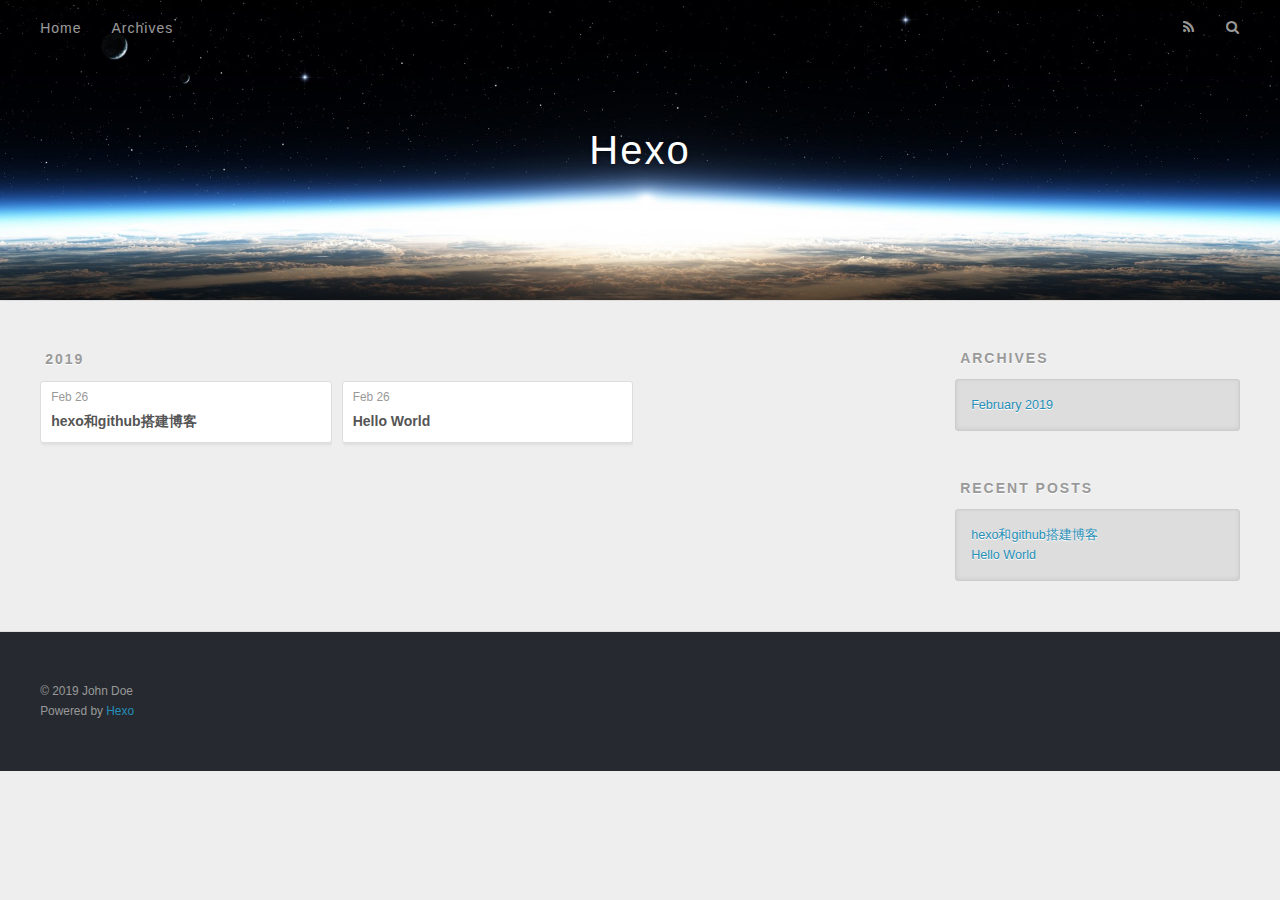
==== archives/index.html @ 8739fb34 "Site updated: 2019-02-26 09:10:07" ====
<!DOCTYPE html>
<html>
<head><meta name="generator" content="Hexo 3.8.0">
  <meta charset="utf-8">
  

  
  <title>Archives | Hexo</title>
  <meta name="viewport" content="width=device-width, initial-scale=1, maximum-scale=1">
  <meta property="og:type" content="website">
<meta property="og:title" content="Hexo">
<meta property="og:url" content="http://yoursite.com/archives/index.html">
<meta property="og:site_name" content="Hexo">
<meta property="og:locale" content="default">
<meta name="twitter:card" content="summary">
<meta name="twitter:title" content="Hexo">
  
    <link rel="alternate" href="/atom.xml" title="Hexo" type="application/atom+xml">
  
  
    <link rel="icon" href="/favicon.png">
  
  
    <link href="//fonts.googleapis.com/css?family=Source+Code+Pro" rel="stylesheet" type="text/css">
  
  <link rel="stylesheet" href="/css/style.css">
</head>
</html>
<body>
  <div id="container">
    <div id="wrap">
      <header id="header">
  <div id="banner"></div>
  <div id="header-outer" class="outer">
    <div id="header-title" class="inner">
      <h1 id="logo-wrap">
        <a href="/" id="logo">Hexo</a>
      </h1>
      
    </div>
    <div id="header-inner" class="inner">
      <nav id="main-nav">
        <a id="main-nav-toggle" class="nav-icon"></a>
        
          <a class="main-nav-link" href="/">Home</a>
        
          <a class="main-nav-link" href="/archives">Archives</a>
        
      </nav>
      <nav id="sub-nav">
        
          <a id="nav-rss-link" class="nav-icon" href="/atom.xml" title="RSS Feed"></a>
        
        <a id="nav-search-btn" class="nav-icon" title="Search"></a>
      </nav>
      <div id="search-form-wrap">
        <form action="//google.com/search" method="get" accept-charset="UTF-8" class="search-form"><input type="search" name="q" class="search-form-input" placeholder="Search"><button type="submit" class="search-form-submit">&#xF002;</button><input type="hidden" name="sitesearch" value="http://yoursite.com"></form>
      </div>
    </div>
  </div>
</header>
      <div class="outer">
        <section id="main">
  
  
    
    
      
      
      <section class="archives-wrap">
        <div class="archive-year-wrap">
          <a href="/archives/2019" class="archive-year">2019</a>
        </div>
        <div class="archives">
    
    <article class="archive-article archive-type-post">
  <div class="archive-article-inner">
    <header class="archive-article-header">
      <a href="/2019/02/26/hexo和github搭建博客/" class="archive-article-date">
  <time datetime="2019-02-26T00:33:11.000Z" itemprop="datePublished">Feb 26</time>
</a>
      
  
    <h1 itemprop="name">
      <a class="archive-article-title" href="/2019/02/26/hexo和github搭建博客/">hexo和github搭建博客</a>
    </h1>
  

    </header>
  </div>
</article>
  
    
    
    <article class="archive-article archive-type-post">
  <div class="archive-article-inner">
    <header class="archive-article-header">
      <a href="/2019/02/26/hello-world/" class="archive-article-date">
  <time datetime="2019-02-25T23:32:32.144Z" itemprop="datePublished">Feb 26</time>
</a>
      
  
    <h1 itemprop="name">
      <a class="archive-article-title" href="/2019/02/26/hello-world/">Hello World</a>
    </h1>
  

    </header>
  </div>
</article>
  
  
    </div></section>
  


</section>
        
          <aside id="sidebar">
  
    

  
    

  
    
  
    
  <div class="widget-wrap">
    <h3 class="widget-title">Archives</h3>
    <div class="widget">
      <ul class="archive-list"><li class="archive-list-item"><a class="archive-list-link" href="/archives/2019/02/">February 2019</a></li></ul>
    </div>
  </div>


  
    
  <div class="widget-wrap">
    <h3 class="widget-title">Recent Posts</h3>
    <div class="widget">
      <ul>
        
          <li>
            <a href="/2019/02/26/hexo和github搭建博客/">hexo和github搭建博客</a>
          </li>
        
          <li>
            <a href="/2019/02/26/hello-world/">Hello World</a>
          </li>
        
      </ul>
    </div>
  </div>

  
</aside>
        
      </div>
      <footer id="footer">
  
  <div class="outer">
    <div id="footer-info" class="inner">
      &copy; 2019 John Doe<br>
      Powered by <a href="http://hexo.io/" target="_blank">Hexo</a>
    </div>
  </div>
</footer>
    </div>
    <nav id="mobile-nav">
  
    <a href="/" class="mobile-nav-link">Home</a>
  
    <a href="/archives" class="mobile-nav-link">Archives</a>
  
</nav>
    

<script src="//ajax.googleapis.com/ajax/libs/jquery/2.0.3/jquery.min.js"></script>


  <link rel="stylesheet" href="/fancybox/jquery.fancybox.css">
  <script src="/fancybox/jquery.fancybox.pack.js"></script>


<script src="/js/script.js"></script>



  </div>
</body>
</html>
---- css/style.css ----
body {
  width: 100%;
}
body:before,
body:after {
  content: "";
  display: table;
}
body:after {
  clear: both;
}
html,
body,
div,
span,
applet,
object,
iframe,
h1,
h2,
h3,
h4,
h5,
h6,
p,
blockquote,
pre,
a,
abbr,
acronym,
address,
big,
cite,
code,
del,
dfn,
em,
img,
ins,
kbd,
q,
s,
samp,
small,
strike,
strong,
sub,
sup,
tt,
var,
dl,
dt,
dd,
ol,
ul,
li,
fieldset,
form,
label,
legend,
table,
caption,
tbody,
tfoot,
thead,
tr,
th,
td {
  margin: 0;
  padding: 0;
  border: 0;
  outline: 0;
  font-weight: inherit;
  font-style: inherit;
  font-family: inherit;
  font-size: 100%;
  vertical-align: baseline;
}
body {
  line-height: 1;
  color: #000;
  background: #fff;
}
ol,
ul {
  list-style: none;
}
table {
  border-collapse: separate;
  border-spacing: 0;
  vertical-align: middle;
}
caption,
th,
td {
  text-align: left;
  font-weight: normal;
  vertical-align: middle;
}
a img {
  border: none;
}
input,
button {
  margin: 0;
  padding: 0;
}
input::-moz-focus-inner,
button::-moz-focus-inner {
  border: 0;
  padding: 0;
}
@font-face {
  font-family: FontAwesome;
  font-style: normal;
  font-weight: normal;
  src: url("fonts/fontawesome-webfont.eot?v=#4.0.3");
  src: url("fonts/fontawesome-webfont.eot?#iefix&v=#4.0.3") format("embedded-opentype"), url("fonts/fontawesome-webfont.woff?v=#4.0.3") format("woff"), url("fonts/fontawesome-webfont.ttf?v=#4.0.3") format("truetype"), url("fonts/fontawesome-webfont.svg#fontawesomeregular?v=#4.0.3") format("svg");
}
html,
body,
#container {
  height: 100%;
}
body {
  background: #eee;
  font: 14px -apple-system, BlinkMacSystemFont, "Segoe UI", "Roboto", "Oxygen", "Ubuntu", "Cantarell", "Fira Sans", "Droid Sans", "Helvetica Neue", sans-serif;
  -webkit-text-size-adjust: 100%;
}
.outer {
  max-width: 1220px;
  margin: 0 auto;
  padding: 0 20px;
}
.outer:before,
.outer:after {
  content: "";
  display: table;
}
.outer:after {
  clear: both;
}
.inner {
  display: inline;
  float: left;
  width: 98.33333333333333%;
  margin: 0 0.833333333333333%;
}
.left,
.alignleft {
  float: left;
}
.right,
.alignright {
  float: right;
}
.clear {
  clear: both;
}
#container {
  position: relative;
}
.mobile-nav-on {
  overflow: hidden;
}
#wrap {
  height: 100%;
  width: 100%;
  position: absolute;
  top: 0;
  left: 0;
  -webkit-transition: 0.2s ease-out;
  -moz-transition: 0.2s ease-out;
  -ms-transition: 0.2s ease-out;
  transition: 0.2s ease-out;
  z-index: 1;
  background: #eee;
}
.mobile-nav-on #wrap {
  left: 280px;
}
@media screen and (min-width: 768px) {
  #main {
    display: inline;
    float: left;
    width: 73.33333333333333%;
    margin: 0 0.833333333333333%;
  }
}
.article-date,
.article-category-link,
.archive-year,
.widget-title {
  text-decoration: none;
  text-transform: uppercase;
  letter-spacing: 2px;
  color: #999;
  margin-bottom: 1em;
  margin-left: 5px;
  line-height: 1em;
  text-shadow: 0 1px #fff;
  font-weight: bold;
}
.article-inner,
.archive-article-inner {
  background: #fff;
  -webkit-box-shadow: 1px 2px 3px #ddd;
  box-shadow: 1px 2px 3px #ddd;
  border: 1px solid #ddd;
  border-radius: 3px;
}
.article-entry h1,
.widget h1 {
  font-size: 2em;
}
.article-entry h2,
.widget h2 {
  font-size: 1.5em;
}
.article-entry h3,
.widget h3 {
  font-size: 1.3em;
}
.article-entry h4,
.widget h4 {
  font-size: 1.2em;
}
.article-entry h5,
.widget h5 {
  font-size: 1em;
}
.article-entry h6,
.widget h6 {
  font-size: 1em;
  color: #999;
}
.article-entry hr,
.widget hr {
  border: 1px dashed #ddd;
}
.article-entry strong,
.widget strong {
  font-weight: bold;
}
.article-entry em,
.widget em,
.article-entry cite,
.widget cite {
  font-style: italic;
}
.article-entry sup,
.widget sup,
.article-entry sub,
.widget sub {
  font-size: 0.75em;
  line-height: 0;
  position: relative;
  vertical-align: baseline;
}
.article-entry sup,
.widget sup {
  top: -0.5em;
}
.article-entry sub,
.widget sub {
  bottom: -0.2em;
}
.article-entry small,
.widget small {
  font-size: 0.85em;
}
.article-entry acronym,
.widget acronym,
.article-entry abbr,
.widget abbr {
  border-bottom: 1px dotted;
}
.article-entry ul,
.widget ul,
.article-entry ol,
.widget ol,
.article-entry dl,
.widget dl {
  margin: 0 20px;
  line-height: 1.6em;
}
.article-entry ul ul,
.widget ul ul,
.article-entry ol ul,
.widget ol ul,
.article-entry ul ol,
.widget ul ol,
.article-entry ol ol,
.widget ol ol {
  margin-top: 0;
  margin-bottom: 0;
}
.article-entry ul,
.widget ul {
  list-style: disc;
}
.article-entry ol,
.widget ol {
  list-style: decimal;
}
.article-entry dt,
.widget dt {
  font-weight: bold;
}
#header {
  height: 300px;
  position: relative;
  border-bottom: 1px solid #ddd;
}
#header:before,
#header:after {
  content: "";
  position: absolute;
  left: 0;
  right: 0;
  height: 40px;
}
#header:before {
  top: 0;
  background: -webkit-linear-gradient(rgba(0,0,0,0.2), transparent);
  background: -moz-linear-gradient(rgba(0,0,0,0.2), transparent);
  background: -ms-linear-gradient(rgba(0,0,0,0.2), transparent);
  background: linear-gradient(rgba(0,0,0,0.2), transparent);
}
#header:after {
  bottom: 0;
  background: -webkit-linear-gradient(transparent, rgba(0,0,0,0.2));
  background: -moz-linear-gradient(transparent, rgba(0,0,0,0.2));
  background: -ms-linear-gradient(transparent, rgba(0,0,0,0.2));
  background: linear-gradient(transparent, rgba(0,0,0,0.2));
}
#header-outer {
  height: 100%;
  position: relative;
}
#header-inner {
  position: relative;
  overflow: hidden;
}
#banner {
  position: absolute;
  top: 0;
  left: 0;
  width: 100%;
  height: 100%;
  background: url("images/banner.jpg") center #000;
  -webkit-background-size: cover;
  -moz-background-size: cover;
  background-size: cover;
  z-index: -1;
}
#header-title {
  text-align: center;
  height: 40px;
  position: absolute;
  top: 50%;
  left: 0;
  margin-top: -20px;
}
#logo,
#subtitle {
  text-decoration: none;
  color: #fff;
  font-weight: 300;
  text-shadow: 0 1px 4px rgba(0,0,0,0.3);
}
#logo {
  font-size: 40px;
  line-height: 40px;
  letter-spacing: 2px;
}
#subtitle {
  font-size: 16px;
  line-height: 16px;
  letter-spacing: 1px;
}
#subtitle-wrap {
  margin-top: 16px;
}
#main-nav {
  float: left;
  margin-left: -15px;
}
.nav-icon,
.main-nav-link {
  float: left;
  color: #fff;
  opacity: 0.6;
  text-decoration: none;
  text-shadow: 0 1px rgba(0,0,0,0.2);
  -webkit-transition: opacity 0.2s;
  -moz-transition: opacity 0.2s;
  -ms-transition: opacity 0.2s;
  transition: opacity 0.2s;
  display: block;
  padding: 20px 15px;
}
.nav-icon:hover,
.main-nav-link:hover {
  opacity: 1;
}
.nav-icon {
  font-family: FontAwesome;
  text-align: center;
  font-size: 14px;
  width: 14px;
  height: 14px;
  padding: 20px 15px;
  position: relative;
  cursor: pointer;
}
.main-nav-link {
  font-weight: 300;
  letter-spacing: 1px;
}
@media screen and (max-width: 479px) {
  .main-nav-link {
    display: none;
  }
}
#main-nav-toggle {
  display: none;
}
#main-nav-toggle:before {
  content: "\f0c9";
}
@media screen and (max-width: 479px) {
  #main-nav-toggle {
    display: block;
  }
}
#sub-nav {
  float: right;
  margin-right: -15px;
}
#nav-rss-link:before {
  content: "\f09e";
}
#nav-search-btn:before {
  content: "\f002";
}
#search-form-wrap {
  position: absolute;
  top: 15px;
  width: 150px;
  height: 30px;
  right: -150px;
  opacity: 0;
  -webkit-transition: 0.2s ease-out;
  -moz-transition: 0.2s ease-out;
  -ms-transition: 0.2s ease-out;
  transition: 0.2s ease-out;
}
#search-form-wrap.on {
  opacity: 1;
  right: 0;
}
@media screen and (max-width: 479px) {
  #search-form-wrap {
    width: 100%;
    right: -100%;
  }
}
.search-form {
  position: absolute;
  top: 0;
  left: 0;
  right: 0;
  background: #fff;
  padding: 5px 15px;
  border-radius: 15px;
  -webkit-box-shadow: 0 0 10px rgba(0,0,0,0.3);
  box-shadow: 0 0 10px rgba(0,0,0,0.3);
}
.search-form-input {
  border: none;
  background: none;
  color: #555;
  width: 100%;
  font: 13px -apple-system, BlinkMacSystemFont, "Segoe UI", "Roboto", "Oxygen", "Ubuntu", "Cantarell", "Fira Sans", "Droid Sans", "Helvetica Neue", sans-serif;
  outline: none;
}
.search-form-input::-webkit-search-results-decoration,
.search-form-input::-webkit-search-cancel-button {
  -webkit-appearance: none;
}
.search-form-submit {
  position: absolute;
  top: 50%;
  right: 10px;
  margin-top: -7px;
  font: 13px FontAwesome;
  border: none;
  background: none;
  color: #bbb;
  cursor: pointer;
}
.search-form-submit:hover,
.search-form-submit:focus {
  color: #777;
}
.article {
  margin: 50px 0;
}
.article-inner {
  overflow: hidden;
}
.article-meta:before,
.article-meta:after {
  content: "";
  display: table;
}
.article-meta:after {
  clear: both;
}
.article-date {
  float: left;
}
.article-category {
  float: left;
  line-height: 1em;
  color: #ccc;
  text-shadow: 0 1px #fff;
  margin-left: 8px;
}
.article-category:before {
  content: "\2022";
}
.article-category-link {
  margin: 0 12px 1em;
}
.article-header {
  padding: 20px 20px 0;
}
.article-title {
  text-decoration: none;
  font-size: 2em;
  font-weight: bold;
  color: #555;
  line-height: 1.1em;
  -webkit-transition: color 0.2s;
  -moz-transition: color 0.2s;
  -ms-transition: color 0.2s;
  transition: color 0.2s;
}
a.article-title:hover {
  color: #258fb8;
}
.article-entry {
  color: #555;
  padding: 0 20px;
}
.article-entry:before,
.article-entry:after {
  content: "";
  display: table;
}
.article-entry:after {
  clear: both;
}
.article-entry p,
.article-entry table {
  line-height: 1.6em;
  margin: 1.6em 0;
}
.article-entry h1,
.article-entry h2,
.article-entry h3,
.article-entry h4,
.article-entry h5,
.article-entry h6 {
  font-weight: bold;
}
.article-entry h1,
.article-entry h2,
.article-entry h3,
.article-entry h4,
.article-entry h5,
.article-entry h6 {
  line-height: 1.1em;
  margin: 1.1em 0;
}
.article-entry a {
  color: #258fb8;
  text-decoration: none;
}
.article-entry a:hover {
  text-decoration: underline;
}
.article-entry ul,
.article-entry ol,
.article-entry dl {
  margin-top: 1.6em;
  margin-bottom: 1.6em;
}
.article-entry img,
.article-entry video {
  max-width: 100%;
  height: auto;
  display: block;
  margin: auto;
}
.article-entry iframe {
  border: none;
}
.article-entry table {
  width: 100%;
  border-collapse: collapse;
  border-spacing: 0;
}
.article-entry th {
  font-weight: bold;
  border-bottom: 3px solid #ddd;
  padding-bottom: 0.5em;
}
.article-entry td {
  border-bottom: 1px solid #ddd;
  padding: 10px 0;
}
.article-entry blockquote {
  font-family: Georgia, "Times New Roman", serif;
  font-size: 1.4em;
  margin: 1.6em 20px;
  text-align: center;
}
.article-entry blockquote footer {
  font-size: 14px;
  margin: 1.6em 0;
  font-family: -apple-system, BlinkMacSystemFont, "Segoe UI", "Roboto", "Oxygen", "Ubuntu", "Cantarell", "Fira Sans", "Droid Sans", "Helvetica Neue", sans-serif;
}
.article-entry blockquote footer cite:before {
  content: "—";
  padding: 0 0.5em;
}
.article-entry .pullquote {
  text-align: left;
  width: 45%;
  margin: 0;
}
.article-entry .pullquote.left {
  margin-left: 0.5em;
  margin-right: 1em;
}
.article-entry .pullquote.right {
  margin-right: 0.5em;
  margin-left: 1em;
}
.article-entry .caption {
  color: #999;
  display: block;
  font-size: 0.9em;
  margin-top: 0.5em;
  position: relative;
  text-align: center;
}
.article-entry .video-container {
  position: relative;
  padding-top: 56.25%;
  height: 0;
  overflow: hidden;
}
.article-entry .video-container iframe,
.article-entry .video-container object,
.article-entry .video-container embed {
  position: absolute;
  top: 0;
  left: 0;
  width: 100%;
  height: 100%;
  margin-top: 0;
}
.article-more-link a {
  display: inline-block;
  line-height: 1em;
  padding: 6px 15px;
  border-radius: 15px;
  background: #eee;
  color: #999;
  text-shadow: 0 1px #fff;
  text-decoration: none;
}
.article-more-link a:hover {
  background: #258fb8;
  color: #fff;
  text-decoration: none;
  text-shadow: 0 1px #1e7293;
}
.article-footer {
  font-size: 0.85em;
  line-height: 1.6em;
  border-top: 1px solid #ddd;
  padding-top: 1.6em;
  margin: 0 20px 20px;
}
.article-footer:before,
.article-footer:after {
  content: "";
  display: table;
}
.article-footer:after {
  clear: both;
}
.article-footer a {
  color: #999;
  text-decoration: none;
}
.article-footer a:hover {
  color: #555;
}
.article-tag-list-item {
  float: left;
  margin-right: 10px;
}
.article-tag-list-link:before {
  content: "#";
}
.article-comment-link {
  float: right;
}
.article-comment-link:before {
  content: "\f075";
  font-family: FontAwesome;
  padding-right: 8px;
}
.article-share-link {
  cursor: pointer;
  float: right;
  margin-left: 20px;
}
.article-share-link:before {
  content: "\f064";
  font-family: FontAwesome;
  padding-right: 6px;
}
#article-nav {
  position: relative;
}
#article-nav:before,
#article-nav:after {
  content: "";
  display: table;
}
#article-nav:after {
  clear: both;
}
@media screen and (min-width: 768px) {
  #article-nav {
    margin: 50px 0;
  }
  #article-nav:before {
    width: 8px;
    height: 8px;
    position: absolute;
    top: 50%;
    left: 50%;
    margin-top: -4px;
    margin-left: -4px;
    content: "";
    border-radius: 50%;
    background: #ddd;
    -webkit-box-shadow: 0 1px 2px #fff;
    box-shadow: 0 1px 2px #fff;
  }
}
.article-nav-link-wrap {
  text-decoration: none;
  text-shadow: 0 1px #fff;
  color: #999;
  -webkit-box-sizing: border-box;
  -moz-box-sizing: border-box;
  box-sizing: border-box;
  margin-top: 50px;
  text-align: center;
  display: block;
}
.article-nav-link-wrap:hover {
  color: #555;
}
@media screen and (min-width: 768px) {
  .article-nav-link-wrap {
    width: 50%;
    margin-top: 0;
  }
}
@media screen and (min-width: 768px) {
  #article-nav-newer {
    float: left;
    text-align: right;
    padding-right: 20px;
  }
}
@media screen and (min-width: 768px) {
  #article-nav-older {
    float: right;
    text-align: left;
    padding-left: 20px;
  }
}
.article-nav-caption {
  text-transform: uppercase;
  letter-spacing: 2px;
  color: #ddd;
  line-height: 1em;
  font-weight: bold;
}
#article-nav-newer .article-nav-caption {
  margin-right: -2px;
}
.article-nav-title {
  font-size: 0.85em;
  line-height: 1.6em;
  margin-top: 0.5em;
}
.article-share-box {
  position: absolute;
  display: none;
  background: #fff;
  -webkit-box-shadow: 1px 2px 10px rgba(0,0,0,0.2);
  box-shadow: 1px 2px 10px rgba(0,0,0,0.2);
  border-radius: 3px;
  margin-left: -145px;
  overflow: hidden;
  z-index: 1;
}
.article-share-box.on {
  display: block;
}
.article-share-input {
  width: 100%;
  background: none;
  -webkit-box-sizing: border-box;
  -moz-box-sizing: border-box;
  box-sizing: border-box;
  font: 14px -apple-system, BlinkMacSystemFont, "Segoe UI", "Roboto", "Oxygen", "Ubuntu", "Cantarell", "Fira Sans", "Droid Sans", "Helvetica Neue", sans-serif;
  padding: 0 15px;
  color: #555;
  outline: none;
  border: 1px solid #ddd;
  border-radius: 3px 3px 0 0;
  height: 36px;
  line-height: 36px;
}
.article-share-links {
  background: #eee;
}
.article-share-links:before,
.article-share-links:after {
  content: "";
  display: table;
}
.article-share-links:after {
  clear: both;
}
.article-share-twitter,
.article-share-facebook,
.article-share-pinterest,
.article-share-google {
  width: 50px;
  height: 36px;
  display: block;
  float: left;
  position: relative;
  color: #999;
  text-shadow: 0 1px #fff;
}
.article-share-twitter:before,
.article-share-facebook:before,
.article-share-pinterest:before,
.article-share-google:before {
  font-size: 20px;
  font-family: FontAwesome;
  width: 20px;
  height: 20px;
  position: absolute;
  top: 50%;
  left: 50%;
  margin-top: -10px;
  margin-left: -10px;
  text-align: center;
}
.article-share-twitter:hover,
.article-share-facebook:hover,
.article-share-pinterest:hover,
.article-share-google:hover {
  color: #fff;
}
.article-share-twitter:before {
  content: "\f099";
}
.article-share-twitter:hover {
  background: #00aced;
  text-shadow: 0 1px #008abe;
}
.article-share-facebook:before {
  content: "\f09a";
}
.article-share-facebook:hover {
  background: #3b5998;
  text-shadow: 0 1px #2f477a;
}
.article-share-pinterest:before {
  content: "\f0d2";
}
.article-share-pinterest:hover {
  background: #cb2027;
  text-shadow: 0 1px #a21a1f;
}
.article-share-google:before {
  content: "\f0d5";
}
.article-share-google:hover {
  background: #dd4b39;
  text-shadow: 0 1px #be3221;
}
.article-gallery {
  background: #000;
  position: relative;
}
.article-gallery-photos {
  position: relative;
  overflow: hidden;
}
.article-gallery-img {
  display: none;
  max-width: 100%;
}
.article-gallery-img:first-child {
  display: block;
}
.article-gallery-img.loaded {
  position: absolute;
  display: block;
}
.article-gallery-img img {
  display: block;
  max-width: 100%;
  margin: 0 auto;
}
#comments {
  background: #fff;
  -webkit-box-shadow: 1px 2px 3px #ddd;
  box-shadow: 1px 2px 3px #ddd;
  padding: 20px;
  border: 1px solid #ddd;
  border-radius: 3px;
  margin: 50px 0;
}
#comments a {
  color: #258fb8;
}
.archives-wrap {
  margin: 50px 0;
}
.archives:before,
.archives:after {
  content: "";
  display: table;
}
.archives:after {
  clear: both;
}
.archive-year-wrap {
  margin-bottom: 1em;
}
.archives {
  -webkit-column-gap: 10px;
  -moz-column-gap: 10px;
  column-gap: 10px;
}
@media screen and (min-width: 480px) and (max-width: 767px) {
  .archives {
    -webkit-column-count: 2;
    -moz-column-count: 2;
    column-count: 2;
  }
}
@media screen and (min-width: 768px) {
  .archives {
    -webkit-column-count: 3;
    -moz-column-count: 3;
    column-count: 3;
  }
}
.archive-article {
  -webkit-column-break-inside: avoid;
  page-break-inside: avoid;
  overflow: hidden;
  break-inside: avoid-column;
}
.archive-article-inner {
  padding: 10px;
  margin-bottom: 15px;
}
.archive-article-title {
  text-decoration: none;
  font-weight: bold;
  color: #555;
  -webkit-transition: color 0.2s;
  -moz-transition: color 0.2s;
  -ms-transition: color 0.2s;
  transition: color 0.2s;
  line-height: 1.6em;
}
.archive-article-title:hover {
  color: #258fb8;
}
.archive-article-footer {
  margin-top: 1em;
}
.archive-article-date {
  color: #999;
  text-decoration: none;
  font-size: 0.85em;
  line-height: 1em;
  margin-bottom: 0.5em;
  display: block;
}
#page-nav {
  margin: 50px auto;
  background: #fff;
  -webkit-box-shadow: 1px 2px 3px #ddd;
  box-shadow: 1px 2px 3px #ddd;
  border: 1px solid #ddd;
  border-radius: 3px;
  text-align: center;
  color: #999;
  overflow: hidden;
}
#page-nav:before,
#page-nav:after {
  content: "";
  display: table;
}
#page-nav:after {
  clear: both;
}
#page-nav a,
#page-nav span {
  padding: 10px 20px;
  line-height: 1;
  height: 2ex;
}
#page-nav a {
  color: #999;
  text-decoration: none;
}
#page-nav a:hover {
  background: #999;
  color: #fff;
}
#page-nav .prev {
  float: left;
}
#page-nav .next {
  float: right;
}
#page-nav .page-number {
  display: inline-block;
}
@media screen and (max-width: 479px) {
  #page-nav .page-number {
    display: none;
  }
}
#page-nav .current {
  color: #555;
  font-weight: bold;
}
#page-nav .space {
  color: #ddd;
}
#footer {
  background: #262a30;
  padding: 50px 0;
  border-top: 1px solid #ddd;
  color: #999;
}
#footer a {
  color: #258fb8;
  text-decoration: none;
}
#footer a:hover {
  text-decoration: underline;
}
#footer-info {
  line-height: 1.6em;
  font-size: 0.85em;
}
.article-entry pre,
.article-entry .highlight {
  background: #2d2d2d;
  margin: 0 -20px;
  padding: 15px 20px;
  border-style: solid;
  border-color: #ddd;
  border-width: 1px 0;
  overflow: auto;
  color: #ccc;
  line-height: 22.400000000000002px;
}
.article-entry .highlight .gutter pre,
.article-entry .gist .gist-file .gist-data .line-numbers {
  color: #666;
  font-size: 0.85em;
}
.article-entry pre,
.article-entry code {
  font-family: "Source Code Pro", Consolas, Monaco, Menlo, Consolas, monospace;
}
.article-entry code {
  background: #eee;
  text-shadow: 0 1px #fff;
  padding: 0 0.3em;
}
.article-entry pre code {
  background: none;
  text-shadow: none;
  padding: 0;
}
.article-entry .highlight pre {
  border: none;
  margin: 0;
  padding: 0;
}
.article-entry .highlight table {
  margin: 0;
  width: auto;
}
.article-entry .highlight td {
  border: none;
  padding: 0;
}
.article-entry .highlight figcaption {
  font-size: 0.85em;
  color: #999;
  line-height: 1em;
  margin-bottom: 1em;
}
.article-entry .highlight figcaption:before,
.article-entry .highlight figcaption:after {
  content: "";
  display: table;
}
.article-entry .highlight figcaption:after {
  clear: both;
}
.article-entry .highlight figcaption a {
  float: right;
}
.article-entry .highlight .gutter pre {
  text-align: right;
  padding-right: 20px;
}
.article-entry .highlight .line {
  height: 22.400000000000002px;
}
.article-entry .highlight .line.marked {
  background: #515151;
}
.article-entry .gist {
  margin: 0 -20px;
  border-style: solid;
  border-color: #ddd;
  border-width: 1px 0;
  background: #2d2d2d;
  padding: 15px 20px 15px 0;
}
.article-entry .gist .gist-file {
  border: none;
  font-family: "Source Code Pro", Consolas, Monaco, Menlo, Consolas, monospace;
  margin: 0;
}
.article-entry .gist .gist-file .gist-data {
  background: none;
  border: none;
}
.article-entry .gist .gist-file .gist-data .line-numbers {
  background: none;
  border: none;
  padding: 0 20px 0 0;
}
.article-entry .gist .gist-file .gist-data .line-data {
  padding: 0 !important;
}
.article-entry .gist .gist-file .highlight {
  margin: 0;
  padding: 0;
  border: none;
}
.article-entry .gist .gist-file .gist-meta {
  background: #2d2d2d;
  color: #999;
  font: 0.85em -apple-system, BlinkMacSystemFont, "Segoe UI", "Roboto", "Oxygen", "Ubuntu", "Cantarell", "Fira Sans", "Droid Sans", "Helvetica Neue", sans-serif;
  text-shadow: 0 0;
  padding: 0;
  margin-top: 1em;
  margin-left: 20px;
}
.article-entry .gist .gist-file .gist-meta a {
  color: #258fb8;
  font-weight: normal;
}
.article-entry .gist .gist-file .gist-meta a:hover {
  text-decoration: underline;
}
pre .comment,
pre .title {
  color: #999;
}
pre .variable,
pre .attribute,
pre .tag,
pre .regexp,
pre .ruby .constant,
pre .xml .tag .title,
pre .xml .pi,
pre .xml .doctype,
pre .html .doctype,
pre .css .id,
pre .css .class,
pre .css .pseudo {
  color: #f2777a;
}
pre .number,
pre .preprocessor,
pre .built_in,
pre .literal,
pre .params,
pre .constant {
  color: #f99157;
}
pre .class,
pre .ruby .class .title,
pre .css .rules .attribute {
  color: #9c9;
}
pre .string,
pre .value,
pre .inheritance,
pre .header,
pre .ruby .symbol,
pre .xml .cdata {
  color: #9c9;
}
pre .css .hexcolor {
  color: #6cc;
}
pre .function,
pre .python .decorator,
pre .python .title,
pre .ruby .function .title,
pre .ruby .title .keyword,
pre .perl .sub,
pre .javascript .title,
pre .coffeescript .title {
  color: #69c;
}
pre .keyword,
pre .javascript .function {
  color: #c9c;
}
@media screen and (max-width: 479px) {
  #mobile-nav {
    position: absolute;
    top: 0;
    left: 0;
    width: 280px;
    height: 100%;
    background: #191919;
    border-right: 1px solid #fff;
  }
}
@media screen and (max-width: 479px) {
  .mobile-nav-link {
    display: block;
    color: #999;
    text-decoration: none;
    padding: 15px 20px;
    font-weight: bold;
  }
  .mobile-nav-link:hover {
    color: #fff;
  }
}
@media screen and (min-width: 768px) {
  #sidebar {
    display: inline;
    float: left;
    width: 23.333333333333332%;
    margin: 0 0.833333333333333%;
  }
}
.widget-wrap {
  margin: 50px 0;
}
.widget {
  color: #777;
  text-shadow: 0 1px #fff;
  background: #ddd;
  -webkit-box-shadow: 0 -1px 4px #ccc inset;
  box-shadow: 0 -1px 4px #ccc inset;
  border: 1px solid #ccc;
  padding: 15px;
  border-radius: 3px;
}
.widget a {
  color: #258fb8;
  text-decoration: none;
}
.widget a:hover {
  text-decoration: underline;
}
.widget ul ul,
.widget ol ul,
.widget dl ul,
.widget ul ol,
.widget ol ol,
.widget dl ol,
.widget ul dl,
.widget ol dl,
.widget dl dl {
  margin-left: 15px;
  list-style: disc;
}
.widget {
  line-height: 1.6em;
  word-wrap: break-word;
  font-size: 0.9em;
}
.widget ul,
.widget ol {
  list-style: none;
  margin: 0;
}
.widget ul ul,
.widget ol ul,
.widget ul ol,
.widget ol ol {
  margin: 0 20px;
}
.widget ul ul,
.widget ol ul {
  list-style: disc;
}
.widget ul ol,
.widget ol ol {
  list-style: decimal;
}
.category-list-count,
.tag-list-count,
.archive-list-count {
  padding-left: 5px;
  color: #999;
  font-size: 0.85em;
}
.category-list-count:before,
.tag-list-count:before,
.archive-list-count:before {
  content: "(";
}
.category-list-count:after,
.tag-list-count:after,
.archive-list-count:after {
  content: ")";
}
.tagcloud a {
  margin-right: 5px;
  display: inline-block;
}
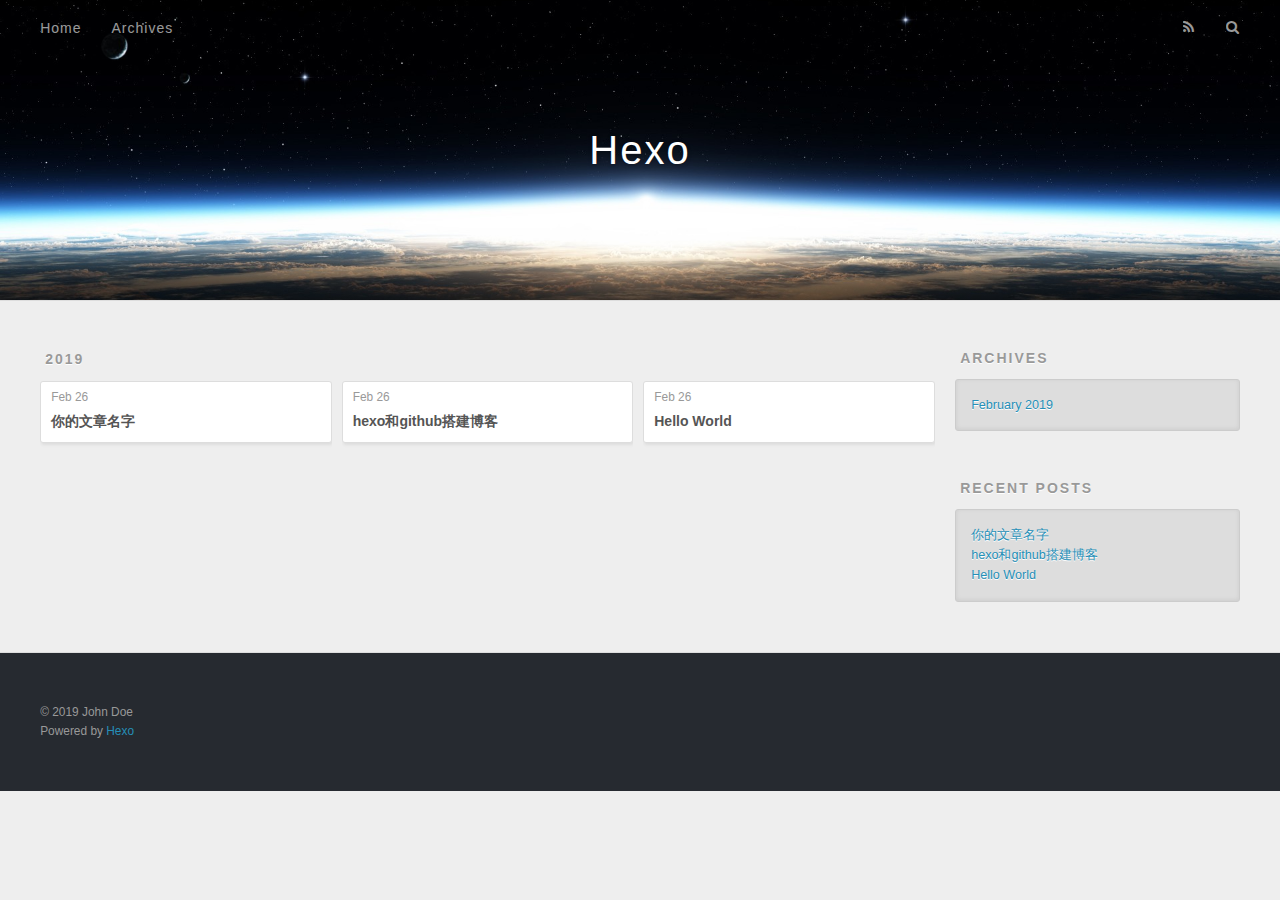
==== commit 0e2ef6d7: "Site updated: 2019-02-26 09:18:47" ====
--- a/archives/index.html
+++ b/archives/index.html
@@ -76,6 +76,25 @@
     <article class="archive-article archive-type-post">
   <div class="archive-article-inner">
     <header class="archive-article-header">
+      <a href="/2019/02/26/你的文章名字/" class="archive-article-date">
+  <time datetime="2019-02-26T01:11:13.000Z" itemprop="datePublished">Feb 26</time>
+</a>
+      
+  
+    <h1 itemprop="name">
+      <a class="archive-article-title" href="/2019/02/26/你的文章名字/">你的文章名字</a>
+    </h1>
+  
+
+    </header>
+  </div>
+</article>
+  
+    
+    
+    <article class="archive-article archive-type-post">
+  <div class="archive-article-inner">
+    <header class="archive-article-header">
       <a href="/2019/02/26/hexo和github搭建博客/" class="archive-article-date">
   <time datetime="2019-02-26T00:33:11.000Z" itemprop="datePublished">Feb 26</time>
 </a>
@@ -143,6 +162,10 @@
       <ul>
         
           <li>
+            <a href="/2019/02/26/你的文章名字/">你的文章名字</a>
+          </li>
+        
+          <li>
             <a href="/2019/02/26/hexo和github搭建博客/">hexo和github搭建博客</a>
           </li>
         
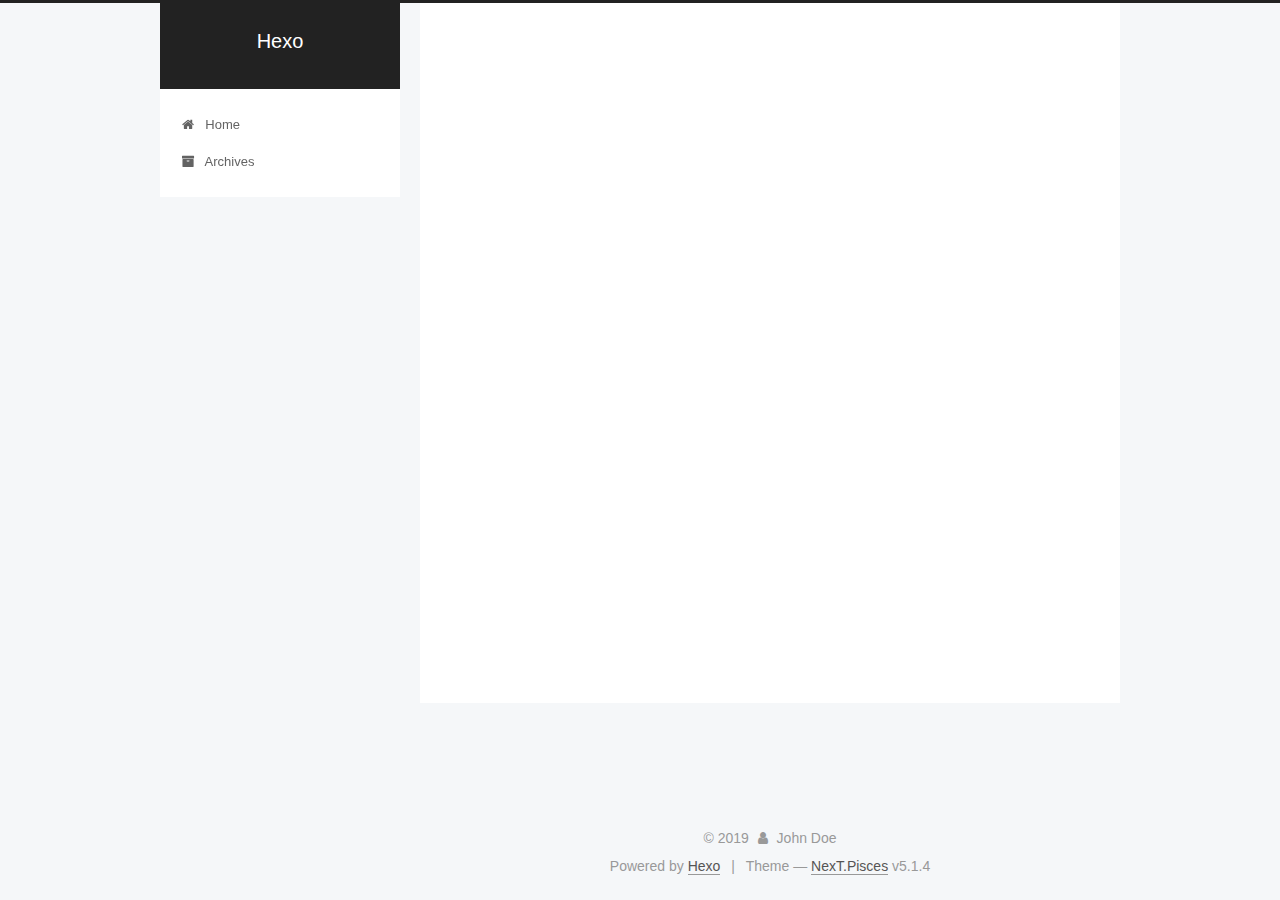
==== commit 2b5c82dc: "Site updated: 2019-02-26 09:37:13" ====
--- a/archives/index.html
+++ b/archives/index.html
@@ -1,216 +1,642 @@
 <!DOCTYPE html>
-<html>
+
+
+
+  
+
+
+<html class="theme-next pisces use-motion" lang>
 <head><meta name="generator" content="Hexo 3.8.0">
-  <meta charset="utf-8">
-  
-
-  
-  <title>Archives | Hexo</title>
-  <meta name="viewport" content="width=device-width, initial-scale=1, maximum-scale=1">
-  <meta property="og:type" content="website">
+  <meta charset="UTF-8">
+<meta http-equiv="X-UA-Compatible" content="IE=edge">
+<meta name="viewport" content="width=device-width, initial-scale=1, maximum-scale=1">
+<meta name="theme-color" content="#222">
+
+
+
+
+
+
+
+
+
+<meta http-equiv="Cache-Control" content="no-transform">
+<meta http-equiv="Cache-Control" content="no-siteapp">
+
+
+
+
+
+
+
+
+
+
+
+
+
+
+
+
+  
+  
+  <link href="/lib/fancybox/source/jquery.fancybox.css?v=2.1.5" rel="stylesheet" type="text/css">
+
+
+
+
+
+
+
+<link href="/lib/font-awesome/css/font-awesome.min.css?v=4.6.2" rel="stylesheet" type="text/css">
+
+<link href="/css/main.css?v=5.1.4" rel="stylesheet" type="text/css">
+
+
+  <link rel="apple-touch-icon" sizes="180x180" href="/images/apple-touch-icon-next.png?v=5.1.4">
+
+
+  <link rel="icon" type="image/png" sizes="32x32" href="/images/favicon-32x32-next.png?v=5.1.4">
+
+
+  <link rel="icon" type="image/png" sizes="16x16" href="/images/favicon-16x16-next.png?v=5.1.4">
+
+
+  <link rel="mask-icon" href="/images/logo.svg?v=5.1.4" color="#222">
+
+
+
+
+
+  <meta name="keywords" content="Hexo, NexT">
+
+
+
+
+
+
+
+
+
+
+<meta property="og:type" content="website">
 <meta property="og:title" content="Hexo">
 <meta property="og:url" content="http://yoursite.com/archives/index.html">
 <meta property="og:site_name" content="Hexo">
 <meta property="og:locale" content="default">
 <meta name="twitter:card" content="summary">
 <meta name="twitter:title" content="Hexo">
-  
-    <link rel="alternate" href="/atom.xml" title="Hexo" type="application/atom+xml">
-  
-  
-    <link rel="icon" href="/favicon.png">
-  
-  
-    <link href="//fonts.googleapis.com/css?family=Source+Code+Pro" rel="stylesheet" type="text/css">
-  
-  <link rel="stylesheet" href="/css/style.css">
+
+
+
+<script type="text/javascript" id="hexo.configurations">
+  var NexT = window.NexT || {};
+  var CONFIG = {
+    root: '/',
+    scheme: 'Pisces',
+    version: '5.1.4',
+    sidebar: {"position":"left","display":"post","offset":12,"b2t":false,"scrollpercent":false,"onmobile":false},
+    fancybox: true,
+    tabs: true,
+    motion: {"enable":true,"async":false,"transition":{"post_block":"fadeIn","post_header":"slideDownIn","post_body":"slideDownIn","coll_header":"slideLeftIn","sidebar":"slideUpIn"}},
+    duoshuo: {
+      userId: '0',
+      author: 'Author'
+    },
+    algolia: {
+      applicationID: '',
+      apiKey: '',
+      indexName: '',
+      hits: {"per_page":10},
+      labels: {"input_placeholder":"Search for Posts","hits_empty":"We didn't find any results for the search: ${query}","hits_stats":"${hits} results found in ${time} ms"}
+    }
+  };
+</script>
+
+
+
+  <link rel="canonical" href="http://yoursite.com/archives/">
+
+
+
+
+
+  <title>Archive | Hexo</title>
+  
+
+
+
+
+
+
+
+
 </head>
-</html>
-<body>
-  <div id="container">
-    <div id="wrap">
-      <header id="header">
-  <div id="banner"></div>
-  <div id="header-outer" class="outer">
-    <div id="header-title" class="inner">
-      <h1 id="logo-wrap">
-        <a href="/" id="logo">Hexo</a>
-      </h1>
-      
+
+<body itemscope itemtype="http://schema.org/WebPage" lang="default">
+
+  
+  
+    
+  
+
+  <div class="container sidebar-position-left page-archive">
+    <div class="headband"></div>
+
+    <header id="header" class="header" itemscope itemtype="http://schema.org/WPHeader">
+      <div class="header-inner"><div class="site-brand-wrapper">
+  <div class="site-meta ">
+    
+
+    <div class="custom-logo-site-title">
+      <a href="/" class="brand" rel="start">
+        <span class="logo-line-before"><i></i></span>
+        <span class="site-title">Hexo</span>
+        <span class="logo-line-after"><i></i></span>
+      </a>
     </div>
-    <div id="header-inner" class="inner">
-      <nav id="main-nav">
-        <a id="main-nav-toggle" class="nav-icon"></a>
-        
-          <a class="main-nav-link" href="/">Home</a>
-        
-          <a class="main-nav-link" href="/archives">Archives</a>
-        
-      </nav>
-      <nav id="sub-nav">
-        
-          <a id="nav-rss-link" class="nav-icon" href="/atom.xml" title="RSS Feed"></a>
-        
-        <a id="nav-search-btn" class="nav-icon" title="Search"></a>
-      </nav>
-      <div id="search-form-wrap">
-        <form action="//google.com/search" method="get" accept-charset="UTF-8" class="search-form"><input type="search" name="q" class="search-form-input" placeholder="Search"><button type="submit" class="search-form-submit">&#xF002;</button><input type="hidden" name="sitesearch" value="http://yoursite.com"></form>
+      
+        <p class="site-subtitle"></p>
+      
+  </div>
+
+  <div class="site-nav-toggle">
+    <button>
+      <span class="btn-bar"></span>
+      <span class="btn-bar"></span>
+      <span class="btn-bar"></span>
+    </button>
+  </div>
+</div>
+
+<nav class="site-nav">
+  
+
+  
+    <ul id="menu" class="menu">
+      
+        
+        <li class="menu-item menu-item-home">
+          <a href="/" rel="section">
+            
+              <i class="menu-item-icon fa fa-fw fa-home"></i> <br>
+            
+            Home
+          </a>
+        </li>
+      
+        
+        <li class="menu-item menu-item-archives">
+          <a href="/archives/" rel="section">
+            
+              <i class="menu-item-icon fa fa-fw fa-archive"></i> <br>
+            
+            Archives
+          </a>
+        </li>
+      
+
+      
+    </ul>
+  
+
+  
+</nav>
+
+
+
+<script>
+	
+	window.onload = function(){
+		var path = 'https://malizhi.cn'; //����Ҫ�ĳ��㲩�͵ĵ�ַ
+		var localhostItem = String(window.location).split(path)[1];
+		var LiNode = document.querySelectorAll('#menu > li > a')
+		
+		for(var i = 0; i< LiNode.length;i++){
+			var item = String(LiNode[i].href).split(path)[1];
+			if(item == localhostItem && item != undefined){
+				LiNode[i].setAttribute('style','border-bottom:1px solid black');
+			}
+		}
+	};
+
+</script>
+ </div>
+    </header>
+
+    <main id="main" class="main">
+      <div class="main-inner">
+        <div class="content-wrap">
+          <div id="content" class="content">
+            
+
+  
+  
+  
+  <div class="post-block archive">
+    <div id="posts" class="posts-collapse">
+      <span class="archive-move-on"></span>
+
+      <span class="archive-page-counter">
+        
+        
+        
+          
+        
+        Um..! 3 posts in total. Keep on posting.
+      </span>
+
+      
+
+        
+        
+        
+
+        
+          
+          <div class="collection-title">
+            <h1 class="archive-year" id="archive-year-2019">2019</h1>
+          </div>
+        
+        
+
+        
+
+  <article class="post post-type-normal" itemscope itemtype="http://schema.org/Article">
+    <header class="post-header">
+
+      <h2 class="post-title">
+        
+            <a class="post-title-link" href="/2019/02/26/你的文章名字/" itemprop="url">
+              
+                <span itemprop="name">你的文章名字</span>
+              
+            </a>
+        
+      </h2>
+
+      <div class="post-meta">
+        <time class="post-time" itemprop="dateCreated" datetime="2019-02-26T09:11:13+08:00" content="2019-02-26">
+          02-26
+        </time>
       </div>
+
+    </header>
+  </article>
+
+
+
+      
+
+        
+        
+        
+
+        
+        
+
+        
+
+  <article class="post post-type-normal" itemscope itemtype="http://schema.org/Article">
+    <header class="post-header">
+
+      <h2 class="post-title">
+        
+            <a class="post-title-link" href="/2019/02/26/hexo和github搭建博客/" itemprop="url">
+              
+                <span itemprop="name">hexo和github搭建博客</span>
+              
+            </a>
+        
+      </h2>
+
+      <div class="post-meta">
+        <time class="post-time" itemprop="dateCreated" datetime="2019-02-26T08:33:11+08:00" content="2019-02-26">
+          02-26
+        </time>
+      </div>
+
+    </header>
+  </article>
+
+
+
+      
+
+        
+        
+        
+
+        
+        
+
+        
+
+  <article class="post post-type-normal" itemscope itemtype="http://schema.org/Article">
+    <header class="post-header">
+
+      <h2 class="post-title">
+        
+            <a class="post-title-link" href="/2019/02/26/hello-world/" itemprop="url">
+              
+                <span itemprop="name">Hello World</span>
+              
+            </a>
+        
+      </h2>
+
+      <div class="post-meta">
+        <time class="post-time" itemprop="dateCreated" datetime="2019-02-26T07:32:32+08:00" content="2019-02-26">
+          02-26
+        </time>
+      </div>
+
+    </header>
+  </article>
+
+
+
+      
+
     </div>
   </div>
-</header>
-      <div class="outer">
-        <section id="main">
-  
-  
-    
-    
-      
-      
-      <section class="archives-wrap">
-        <div class="archive-year-wrap">
-          <a href="/archives/2019" class="archive-year">2019</a>
+  
+  
+  
+
+  
+
+
+
+          </div>
+          
+
+
+          
+
         </div>
-        <div class="archives">
-    
-    <article class="archive-article archive-type-post">
-  <div class="archive-article-inner">
-    <header class="archive-article-header">
-      <a href="/2019/02/26/你的文章名字/" class="archive-article-date">
-  <time datetime="2019-02-26T01:11:13.000Z" itemprop="datePublished">Feb 26</time>
-</a>
-      
-  
-    <h1 itemprop="name">
-      <a class="archive-article-title" href="/2019/02/26/你的文章名字/">你的文章名字</a>
-    </h1>
-  
-
-    </header>
-  </div>
-</article>
-  
-    
-    
-    <article class="archive-article archive-type-post">
-  <div class="archive-article-inner">
-    <header class="archive-article-header">
-      <a href="/2019/02/26/hexo和github搭建博客/" class="archive-article-date">
-  <time datetime="2019-02-26T00:33:11.000Z" itemprop="datePublished">Feb 26</time>
-</a>
-      
-  
-    <h1 itemprop="name">
-      <a class="archive-article-title" href="/2019/02/26/hexo和github搭建博客/">hexo和github搭建博客</a>
-    </h1>
-  
-
-    </header>
-  </div>
-</article>
-  
-    
-    
-    <article class="archive-article archive-type-post">
-  <div class="archive-article-inner">
-    <header class="archive-article-header">
-      <a href="/2019/02/26/hello-world/" class="archive-article-date">
-  <time datetime="2019-02-25T23:32:32.144Z" itemprop="datePublished">Feb 26</time>
-</a>
-      
-  
-    <h1 itemprop="name">
-      <a class="archive-article-title" href="/2019/02/26/hello-world/">Hello World</a>
-    </h1>
-  
-
-    </header>
-  </div>
-</article>
-  
-  
-    </div></section>
-  
-
-
-</section>
-        
-          <aside id="sidebar">
-  
-    
-
-  
-    
-
-  
-    
-  
-    
-  <div class="widget-wrap">
-    <h3 class="widget-title">Archives</h3>
-    <div class="widget">
-      <ul class="archive-list"><li class="archive-list-item"><a class="archive-list-link" href="/archives/2019/02/">February 2019</a></li></ul>
+        
+          
+  
+  <div class="sidebar-toggle">
+    <div class="sidebar-toggle-line-wrap">
+      <span class="sidebar-toggle-line sidebar-toggle-line-first"></span>
+      <span class="sidebar-toggle-line sidebar-toggle-line-middle"></span>
+      <span class="sidebar-toggle-line sidebar-toggle-line-last"></span>
     </div>
   </div>
 
-
-  
+  <aside id="sidebar" class="sidebar">
     
-  <div class="widget-wrap">
-    <h3 class="widget-title">Recent Posts</h3>
-    <div class="widget">
-      <ul>
-        
-          <li>
-            <a href="/2019/02/26/你的文章名字/">你的文章名字</a>
-          </li>
-        
-          <li>
-            <a href="/2019/02/26/hexo和github搭建博客/">hexo和github搭建博客</a>
-          </li>
-        
-          <li>
-            <a href="/2019/02/26/hello-world/">Hello World</a>
-          </li>
-        
-      </ul>
+    <div class="sidebar-inner">
+
+      
+
+      
+
+      <section class="site-overview-wrap sidebar-panel sidebar-panel-active">
+        <div class="site-overview">
+          <div class="site-author motion-element" itemprop="author" itemscope itemtype="http://schema.org/Person">
+            
+              <p class="site-author-name" itemprop="name">John Doe</p>
+              <p class="site-description motion-element" itemprop="description"></p>
+          </div>
+
+          <nav class="site-state motion-element">
+
+            
+              <div class="site-state-item site-state-posts">
+              
+                <a href="/archives/">
+              
+                  <span class="site-state-item-count">3</span>
+                  <span class="site-state-item-name">posts</span>
+                </a>
+              </div>
+            
+
+            
+
+            
+
+          </nav>
+
+          
+
+          
+
+          
+          
+
+          
+          
+
+          
+
+        </div>
+      </section>
+
+      
+
+      
+
     </div>
+  </aside>
+
+
+        
+      </div>
+    </main>
+
+    <footer id="footer" class="footer">
+      <div class="footer-inner">
+        <div class="copyright">&copy; <span itemprop="copyrightYear">2019</span>
+  <span class="with-love">
+    <i class="fa fa-user"></i>
+  </span>
+  <span class="author" itemprop="copyrightHolder">John Doe</span>
+
+  
+</div>
+
+
+  <div class="powered-by">Powered by <a class="theme-link" target="_blank" href="https://hexo.io">Hexo</a></div>
+
+
+
+  <span class="post-meta-divider">|</span>
+
+
+
+  <div class="theme-info">Theme &mdash; <a class="theme-link" target="_blank" href="https://github.com/iissnan/hexo-theme-next">NexT.Pisces</a> v5.1.4</div>
+
+
+
+
+        
+
+
+
+
+
+
+
+        
+      </div>
+    </footer>
+
+    
+      <div class="back-to-top">
+        <i class="fa fa-arrow-up"></i>
+        
+      </div>
+    
+
+    
+
   </div>
 
   
-</aside>
-        
-      </div>
-      <footer id="footer">
-  
-  <div class="outer">
-    <div id="footer-info" class="inner">
-      &copy; 2019 John Doe<br>
-      Powered by <a href="http://hexo.io/" target="_blank">Hexo</a>
-    </div>
-  </div>
-</footer>
-    </div>
-    <nav id="mobile-nav">
-  
-    <a href="/" class="mobile-nav-link">Home</a>
-  
-    <a href="/archives" class="mobile-nav-link">Archives</a>
-  
-</nav>
-    
-
-<script src="//ajax.googleapis.com/ajax/libs/jquery/2.0.3/jquery.min.js"></script>
-
-
-  <link rel="stylesheet" href="/fancybox/jquery.fancybox.css">
-  <script src="/fancybox/jquery.fancybox.pack.js"></script>
-
-
-<script src="/js/script.js"></script>
-
-
-
-  </div>
+
+<script type="text/javascript">
+  if (Object.prototype.toString.call(window.Promise) !== '[object Function]') {
+    window.Promise = null;
+  }
+</script>
+
+
+
+
+
+
+
+
+
+  
+
+
+
+
+
+
+
+
+
+
+
+
+  
+  
+    <script type="text/javascript" src="/lib/jquery/index.js?v=2.1.3"></script>
+  
+
+  
+  
+    <script type="text/javascript" src="/lib/fastclick/lib/fastclick.min.js?v=1.0.6"></script>
+  
+
+  
+  
+    <script type="text/javascript" src="/lib/jquery_lazyload/jquery.lazyload.js?v=1.9.7"></script>
+  
+
+  
+  
+    <script type="text/javascript" src="/lib/velocity/velocity.min.js?v=1.2.1"></script>
+  
+
+  
+  
+    <script type="text/javascript" src="/lib/velocity/velocity.ui.min.js?v=1.2.1"></script>
+  
+
+  
+  
+    <script type="text/javascript" src="/lib/fancybox/source/jquery.fancybox.pack.js?v=2.1.5"></script>
+  
+
+
+  
+
+
+  <script type="text/javascript" src="/js/src/utils.js?v=5.1.4"></script>
+
+  <script type="text/javascript" src="/js/src/motion.js?v=5.1.4"></script>
+
+
+
+  
+  
+
+
+  <script type="text/javascript" src="/js/src/affix.js?v=5.1.4"></script>
+
+  <script type="text/javascript" src="/js/src/schemes/pisces.js?v=5.1.4"></script>
+
+
+
+  
+
+  
+
+
+  <script type="text/javascript" src="/js/src/bootstrap.js?v=5.1.4"></script>
+
+
+
+  
+
+
+  
+
+
+
+
+	
+
+
+
+
+
+  
+
+
+
+
+
+  
+
+
+
+
+
+
+
+
+
+
+
+
+  
+
+
+
+
+
+  
+
+  
+
+  
+
+  
+  
+
+  
+
+  
+
+  
+
 </body>
-</html>+</html>
--- a/css/main.css
+++ b/css/main.css
@@ -0,0 +1,2993 @@
+/* normalize.css v3.0.2 | MIT License | git.io/normalize */
+html {
+  font-family: sans-serif; /* 1 */
+  -ms-text-size-adjust: 100%; /* 2 */
+  -webkit-text-size-adjust: 100%; /* 2 */
+}
+body {
+  margin: 0;
+}
+article,
+aside,
+details,
+figcaption,
+figure,
+footer,
+header,
+hgroup,
+main,
+menu,
+nav,
+section,
+summary {
+  display: block;
+}
+audio,
+canvas,
+progress,
+video {
+  display: inline-block; /* 1 */
+  vertical-align: baseline; /* 2 */
+}
+audio:not([controls]) {
+  display: none;
+  height: 0;
+}
+[hidden],
+template {
+  display: none;
+}
+a {
+  background-color: transparent;
+}
+a:active,
+a:hover {
+  outline: 0;
+}
+abbr[title] {
+  border-bottom: 1px dotted;
+}
+b,
+strong {
+  font-weight: bold;
+}
+dfn {
+  font-style: italic;
+}
+h1 {
+  font-size: 2em;
+  margin: 0.67em 0;
+}
+mark {
+  background: #ff0;
+  color: #000;
+}
+small {
+  font-size: 80%;
+}
+sub,
+sup {
+  font-size: 75%;
+  line-height: 0;
+  position: relative;
+  vertical-align: baseline;
+}
+sup {
+  top: -0.5em;
+}
+sub {
+  bottom: -0.25em;
+}
+img {
+  border: 0;
+}
+svg:not(:root) {
+  overflow: hidden;
+}
+figure {
+  margin: 1em 40px;
+}
+hr {
+  -moz-box-sizing: content-box;
+  box-sizing: content-box;
+  height: 0;
+}
+pre {
+  overflow: auto;
+}
+code,
+kbd,
+pre,
+samp {
+  font-family: monospace, monospace;
+  font-size: 1em;
+}
+button,
+input,
+optgroup,
+select,
+textarea {
+  color: inherit; /* 1 */
+  font: inherit; /* 2 */
+  margin: 0; /* 3 */
+}
+button {
+  overflow: visible;
+}
+button,
+select {
+  text-transform: none;
+}
+button,
+html input[type="button"],
+input[type="reset"],
+input[type="submit"] {
+  -webkit-appearance: button; /* 2 */
+  cursor: pointer; /* 3 */
+}
+button[disabled],
+html input[disabled] {
+  cursor: default;
+}
+button::-moz-focus-inner,
+input::-moz-focus-inner {
+  border: 0;
+  padding: 0;
+}
+input {
+  line-height: normal;
+}
+input[type="checkbox"],
+input[type="radio"] {
+  box-sizing: border-box; /* 1 */
+  padding: 0; /* 2 */
+}
+input[type="number"]::-webkit-inner-spin-button,
+input[type="number"]::-webkit-outer-spin-button {
+  height: auto;
+}
+input[type="search"] {
+  -webkit-appearance: textfield; /* 1 */
+  -moz-box-sizing: content-box;
+  -webkit-box-sizing: content-box; /* 2 */
+  box-sizing: content-box;
+}
+input[type="search"]::-webkit-search-cancel-button,
+input[type="search"]::-webkit-search-decoration {
+  -webkit-appearance: none;
+}
+fieldset {
+  border: 1px solid #c0c0c0;
+  margin: 0 2px;
+  padding: 0.35em 0.625em 0.75em;
+}
+legend {
+  border: 0; /* 1 */
+  padding: 0; /* 2 */
+}
+textarea {
+  overflow: auto;
+}
+optgroup {
+  font-weight: bold;
+}
+table {
+  border-collapse: collapse;
+  border-spacing: 0;
+}
+td,
+th {
+  padding: 0;
+}
+::selection {
+  background: #262a30;
+  color: #fff;
+}
+body {
+  position: relative;
+  font-family: 'Lato', "PingFang SC", "Microsoft YaHei", sans-serif;
+  font-size: 14px;
+  line-height: 2;
+  color: #555;
+  background: #f5f7f9;
+}
+@media (max-width: 767px) {
+  body {
+    padding-right: 0 !important;
+  }
+}
+@media (min-width: 768px) and (max-width: 991px) {
+  body {
+    padding-right: 0 !important;
+  }
+}
+@media (min-width: 1600px) {
+  body {
+    font-size: 16px;
+  }
+}
+h1,
+h2,
+h3,
+h4,
+h5,
+h6 {
+  margin: 0;
+  padding: 0;
+  font-weight: bold;
+  line-height: 1.5;
+  font-family: 'Lato', "PingFang SC", "Microsoft YaHei", sans-serif;
+}
+h2,
+h3,
+h4,
+h5,
+h6 {
+  margin: 20px 0 15px;
+}
+h1 {
+  font-size: 22px;
+}
+@media (max-width: 767px) {
+  h1 {
+    font-size: 18px;
+  }
+}
+h2 {
+  font-size: 20px;
+}
+@media (max-width: 767px) {
+  h2 {
+    font-size: 16px;
+  }
+}
+h3 {
+  font-size: 18px;
+}
+@media (max-width: 767px) {
+  h3 {
+    font-size: 14px;
+  }
+}
+h4 {
+  font-size: 16px;
+}
+@media (max-width: 767px) {
+  h4 {
+    font-size: 12px;
+  }
+}
+h5 {
+  font-size: 14px;
+}
+@media (max-width: 767px) {
+  h5 {
+    font-size: 10px;
+  }
+}
+h6 {
+  font-size: 12px;
+}
+@media (max-width: 767px) {
+  h6 {
+    font-size: 8px;
+  }
+}
+p {
+  margin: 0 0 20px 0;
+}
+a {
+  color: #555;
+  text-decoration: none;
+  outline: none;
+  border-bottom: 1px solid #999;
+  word-wrap: break-word;
+}
+a:hover {
+  color: #222;
+  border-bottom-color: #222;
+}
+blockquote {
+  margin: 0;
+  padding: 0;
+}
+img {
+  display: block;
+  margin: auto;
+  max-width: 100%;
+  height: auto;
+}
+hr {
+  margin: 40px 0;
+  height: 3px;
+  border: none;
+  background-color: #ddd;
+  background-image: repeating-linear-gradient(-45deg, #fff, #fff 4px, transparent 4px, transparent 8px);
+}
+blockquote {
+  padding: 0 15px;
+  color: #666;
+  border-left: 4px solid #ddd;
+}
+blockquote cite::before {
+  content: "-";
+  padding: 0 5px;
+}
+dt {
+  font-weight: 700;
+}
+dd {
+  margin: 0;
+  padding: 0;
+}
+kbd {
+  border: 1px solid #ccc;
+  border-radius: 0.2em;
+  box-shadow: 0.1em 0.1em 0.2em rgba(0,0,0,0.1);
+  background-color: #f9f9f9;
+  font-family: inherit;
+  background-image: -webkit-linear-gradient(top, #eee, #fff, #eee);
+  padding: 0.1em 0.3em;
+  white-space: nowrap;
+}
+.text-left {
+  text-align: left;
+}
+.text-center {
+  text-align: center;
+}
+.text-right {
+  text-align: right;
+}
+.text-justify {
+  text-align: justify;
+}
+.text-nowrap {
+  white-space: nowrap;
+}
+.text-lowercase {
+  text-transform: lowercase;
+}
+.text-uppercase {
+  text-transform: uppercase;
+}
+.text-capitalize {
+  text-transform: capitalize;
+}
+.center-block {
+  display: block;
+  margin-left: auto;
+  margin-right: auto;
+}
+.clearfix:before,
+.clearfix:after {
+  content: " ";
+  display: table;
+}
+.clearfix:after {
+  clear: both;
+}
+.pullquote {
+  width: 45%;
+}
+.pullquote.left {
+  float: left;
+  margin-left: 5px;
+  margin-right: 10px;
+}
+.pullquote.right {
+  float: right;
+  margin-left: 10px;
+  margin-right: 5px;
+}
+.affix.affix.affix {
+  position: fixed;
+}
+.translation {
+  margin-top: -20px;
+  font-size: 14px;
+  color: #999;
+}
+.scrollbar-measure {
+  width: 100px;
+  height: 100px;
+  overflow: scroll;
+  position: absolute;
+  top: -9999px;
+}
+.use-motion .motion-element {
+  opacity: 0;
+}
+table {
+  margin: 20px 0;
+  width: 100%;
+  border-collapse: collapse;
+  border-spacing: 0;
+  border: 1px solid #ddd;
+  font-size: 14px;
+  table-layout: fixed;
+  word-wrap: break-all;
+}
+table>tbody>tr:nth-of-type(odd) {
+  background-color: #f9f9f9;
+}
+table>tbody>tr:hover {
+  background-color: #f5f5f5;
+}
+caption,
+th,
+td {
+  padding: 8px;
+  text-align: left;
+  vertical-align: middle;
+  font-weight: normal;
+}
+th,
+td {
+  border-bottom: 3px solid #ddd;
+  border-right: 1px solid #eee;
+}
+th {
+  padding-bottom: 10px;
+  font-weight: 700;
+}
+td {
+  border-bottom-width: 1px;
+}
+html,
+body {
+  height: 100%;
+}
+.container {
+  position: relative;
+  min-height: 100%;
+}
+.header-inner {
+  margin: 0 auto;
+  padding: 100px 0 70px;
+  width: 700px;
+}
+@media (min-width: 1600px) {
+  .container .header-inner {
+    width: 900px;
+  }
+}
+.main {
+  padding-bottom: 150px;
+}
+.main-inner {
+  margin: 0 auto;
+  width: 700px;
+}
+@media (min-width: 1600px) {
+  .container .main-inner {
+    width: 900px;
+  }
+}
+.footer {
+  position: absolute;
+  left: 0;
+  bottom: 0;
+  width: 100%;
+  min-height: 50px;
+}
+.footer-inner {
+  box-sizing: border-box;
+  margin: 20px auto;
+  width: 700px;
+}
+@media (min-width: 1600px) {
+  .container .footer-inner {
+    width: 900px;
+  }
+}
+pre,
+.highlight {
+  overflow: auto;
+  margin: 20px 0;
+  padding: 0;
+  font-size: 13px;
+  color: #4d4d4c;
+  background: #f7f7f7;
+  line-height: 1.6;
+}
+pre,
+code {
+  font-family: consolas, Menlo, "PingFang SC", "Microsoft YaHei", monospace;
+}
+code {
+  padding: 2px 4px;
+  word-wrap: break-word;
+  color: #555;
+  background: #eee;
+  border-radius: 3px;
+  font-size: 13px;
+}
+pre {
+  padding: 10px;
+}
+pre code {
+  padding: 0;
+  color: #4d4d4c;
+  background: none;
+  text-shadow: none;
+}
+.highlight {
+  border-radius: 1px;
+}
+.highlight pre {
+  border: none;
+  margin: 0;
+  padding: 10px 0;
+}
+.highlight table {
+  margin: 0;
+  width: auto;
+  border: none;
+}
+.highlight td {
+  border: none;
+  padding: 0;
+}
+.highlight figcaption {
+  font-size: 1em;
+  color: #4d4d4c;
+  line-height: 1em;
+  margin-bottom: 1em;
+}
+.highlight figcaption:before,
+.highlight figcaption:after {
+  content: " ";
+  display: table;
+}
+.highlight figcaption:after {
+  clear: both;
+}
+.highlight figcaption a {
+  float: right;
+  color: #4d4d4c;
+}
+.highlight figcaption a:hover {
+  border-bottom-color: #4d4d4c;
+}
+.highlight .gutter pre {
+  padding-left: 10px;
+  padding-right: 10px;
+  color: #869194;
+  text-align: right;
+  background-color: #eff2f3;
+}
+.highlight .code pre {
+  width: 100%;
+  padding-left: 10px;
+  padding-right: 10px;
+  background-color: #f7f7f7;
+}
+.highlight .line {
+  height: 20px;
+}
+.gutter {
+  -webkit-user-select: none;
+  -moz-user-select: none;
+  -ms-user-select: none;
+  user-select: none;
+}
+.gist table {
+  width: auto;
+}
+.gist table td {
+  border: none;
+}
+pre .deletion {
+  background: #fdd;
+}
+pre .addition {
+  background: #dfd;
+}
+pre .meta {
+  color: #8959a8;
+}
+pre .comment {
+  color: #8e908c;
+}
+pre .variable,
+pre .attribute,
+pre .tag,
+pre .regexp,
+pre .ruby .constant,
+pre .xml .tag .title,
+pre .xml .pi,
+pre .xml .doctype,
+pre .html .doctype,
+pre .css .id,
+pre .css .class,
+pre .css .pseudo {
+  color: #c82829;
+}
+pre .number,
+pre .preprocessor,
+pre .built_in,
+pre .literal,
+pre .params,
+pre .constant,
+pre .command {
+  color: #f5871f;
+}
+pre .ruby .class .title,
+pre .css .rules .attribute,
+pre .string,
+pre .value,
+pre .inheritance,
+pre .header,
+pre .ruby .symbol,
+pre .xml .cdata,
+pre .special,
+pre .number,
+pre .formula {
+  color: #718c00;
+}
+pre .title,
+pre .css .hexcolor {
+  color: #3e999f;
+}
+pre .function,
+pre .python .decorator,
+pre .python .title,
+pre .ruby .function .title,
+pre .ruby .title .keyword,
+pre .perl .sub,
+pre .javascript .title,
+pre .coffeescript .title {
+  color: #4271ae;
+}
+pre .keyword,
+pre .javascript .function {
+  color: #8959a8;
+}
+.full-image.full-image.full-image.full-image {
+  border: none;
+  max-width: 100%;
+  width: auto;
+  margin: 20px auto 25px;
+}
+@media (min-width: 992px) {
+  .full-image.full-image.full-image.full-image {
+    max-width: none;
+    width: 118%;
+    margin: 0 -9%;
+  }
+}
+.blockquote-center,
+.page-home .post-type-quote blockquote,
+.page-post-detail .post-type-quote blockquote {
+  position: relative;
+  margin: 40px 0;
+  padding: 0;
+  border-left: none;
+  text-align: center;
+}
+.blockquote-center::before,
+.page-home .post-type-quote blockquote::before,
+.page-post-detail .post-type-quote blockquote::before,
+.blockquote-center::after,
+.page-home .post-type-quote blockquote::after,
+.page-post-detail .post-type-quote blockquote::after {
+  position: absolute;
+  content: ' ';
+  display: block;
+  width: 100%;
+  height: 24px;
+  opacity: 0.2;
+  background-repeat: no-repeat;
+  background-position: 0 -6px;
+  background-size: 22px 22px;
+}
+.blockquote-center::before,
+.page-home .post-type-quote blockquote::before,
+.page-post-detail .post-type-quote blockquote::before {
+  top: -20px;
+  background-image: url("../images/quote-l.svg");
+  border-top: 1px solid #ccc;
+}
+.blockquote-center::after,
+.page-home .post-type-quote blockquote::after,
+.page-post-detail .post-type-quote blockquote::after {
+  bottom: -20px;
+  background-image: url("../images/quote-r.svg");
+  border-bottom: 1px solid #ccc;
+  background-position: 100% 8px;
+}
+.blockquote-center p,
+.page-home .post-type-quote blockquote p,
+.page-post-detail .post-type-quote blockquote p,
+.blockquote-center div,
+.page-home .post-type-quote blockquote div,
+.page-post-detail .post-type-quote blockquote div {
+  text-align: center;
+}
+.post .post-body .group-picture img {
+  box-sizing: border-box;
+  padding: 0 3px;
+  border: none;
+}
+.post .group-picture-row {
+  overflow: hidden;
+  margin-top: 6px;
+}
+.post .group-picture-row:first-child {
+  margin-top: 0;
+}
+.post .group-picture-column {
+  float: left;
+}
+.page-post-detail .post-body .group-picture-column {
+  float: none;
+  margin-top: 10px;
+  width: auto !important;
+}
+.page-post-detail .post-body .group-picture-column img {
+  margin: 0 auto;
+}
+.page-archive .group-picture-container {
+  overflow: hidden;
+}
+.page-archive .group-picture-row {
+  float: left;
+}
+.page-archive .group-picture-row:first-child {
+  margin-top: 6px;
+}
+.page-archive .group-picture-column {
+  max-width: 150px;
+  max-height: 150px;
+}
+.post-body .note {
+  position: relative;
+  padding: 15px;
+  margin-bottom: 20px;
+  border: 1px solid #eee;
+  border-left-width: 5px;
+  border-radius: 3px;
+}
+.post-body .note h2,
+.post-body .note h3,
+.post-body .note h4,
+.post-body .note h5,
+.post-body .note h6 {
+  margin-top: 0;
+  margin-bottom: 0;
+  border-bottom: initial;
+  padding-top: 0 !important;
+}
+.post-body .note p:first-child,
+.post-body .note ul:first-child,
+.post-body .note ol:first-child,
+.post-body .note table:first-child,
+.post-body .note pre:first-child,
+.post-body .note blockquote:first-child {
+  margin-top: 0;
+}
+.post-body .note p:last-child,
+.post-body .note ul:last-child,
+.post-body .note ol:last-child,
+.post-body .note table:last-child,
+.post-body .note pre:last-child,
+.post-body .note blockquote:last-child {
+  margin-bottom: 0;
+}
+.post-body .note.default {
+  border-left-color: #777;
+}
+.post-body .note.default h2,
+.post-body .note.default h3,
+.post-body .note.default h4,
+.post-body .note.default h5,
+.post-body .note.default h6 {
+  color: #777;
+}
+.post-body .note.primary {
+  border-left-color: #6f42c1;
+}
+.post-body .note.primary h2,
+.post-body .note.primary h3,
+.post-body .note.primary h4,
+.post-body .note.primary h5,
+.post-body .note.primary h6 {
+  color: #6f42c1;
+}
+.post-body .note.info {
+  border-left-color: #428bca;
+}
+.post-body .note.info h2,
+.post-body .note.info h3,
+.post-body .note.info h4,
+.post-body .note.info h5,
+.post-body .note.info h6 {
+  color: #428bca;
+}
+.post-body .note.success {
+  border-left-color: #5cb85c;
+}
+.post-body .note.success h2,
+.post-body .note.success h3,
+.post-body .note.success h4,
+.post-body .note.success h5,
+.post-body .note.success h6 {
+  color: #5cb85c;
+}
+.post-body .note.warning {
+  border-left-color: #f0ad4e;
+}
+.post-body .note.warning h2,
+.post-body .note.warning h3,
+.post-body .note.warning h4,
+.post-body .note.warning h5,
+.post-body .note.warning h6 {
+  color: #f0ad4e;
+}
+.post-body .note.danger {
+  border-left-color: #d9534f;
+}
+.post-body .note.danger h2,
+.post-body .note.danger h3,
+.post-body .note.danger h4,
+.post-body .note.danger h5,
+.post-body .note.danger h6 {
+  color: #d9534f;
+}
+.post-body .label {
+  display: inline;
+  padding: 0 2px;
+  white-space: nowrap;
+}
+.post-body .label.default {
+  background-color: #f0f0f0;
+}
+.post-body .label.primary {
+  background-color: #efe6f7;
+}
+.post-body .label.info {
+  background-color: #e5f2f8;
+}
+.post-body .label.success {
+  background-color: #e7f4e9;
+}
+.post-body .label.warning {
+  background-color: #fcf6e1;
+}
+.post-body .label.danger {
+  background-color: #fae8eb;
+}
+.post-body .tabs {
+  position: relative;
+  display: block;
+  margin-bottom: 20px;
+  padding-top: 10px;
+}
+.post-body .tabs ul.nav-tabs {
+  margin: 0;
+  padding: 0;
+  display: flex;
+  margin-bottom: -1px;
+}
+@media (max-width: 413px) {
+  .post-body .tabs ul.nav-tabs {
+    display: block;
+    margin-bottom: 5px;
+  }
+}
+.post-body .tabs ul.nav-tabs li.tab {
+  list-style-type: none !important;
+  margin: 0 0.25em 0 0;
+  border-top: 3px solid transparent;
+  border-left: 1px solid transparent;
+  border-right: 1px solid transparent;
+}
+@media (max-width: 413px) {
+  .post-body .tabs ul.nav-tabs li.tab {
+    margin: initial;
+    border-top: 1px solid transparent;
+    border-left: 3px solid transparent;
+    border-right: 1px solid transparent;
+    border-bottom: 1px solid transparent;
+  }
+}
+.post-body .tabs ul.nav-tabs li.tab a {
+  outline: 0;
+  border-bottom: initial;
+  display: block;
+  line-height: 1.8em;
+  padding: 0.25em 0.75em;
+  transition-duration: 0.2s;
+  transition-timing-function: ease-out;
+  transition-delay: 0s;
+}
+.post-body .tabs ul.nav-tabs li.tab a i {
+  width: 1.285714285714286em;
+}
+.post-body .tabs ul.nav-tabs li.tab.active {
+  border-top: 3px solid #fc6423;
+  border-left: 1px solid #ddd;
+  border-right: 1px solid #ddd;
+  background-color: #fff;
+}
+@media (max-width: 413px) {
+  .post-body .tabs ul.nav-tabs li.tab.active {
+    border-top: 1px solid #ddd;
+    border-left: 3px solid #fc6423;
+    border-right: 1px solid #ddd;
+    border-bottom: 1px solid #ddd;
+  }
+}
+.post-body .tabs ul.nav-tabs li.tab.active a {
+  cursor: default;
+  color: #555;
+}
+.post-body .tabs .tab-content {
+  background-color: #fff;
+}
+.post-body .tabs .tab-content .tab-pane {
+  border: 1px solid #ddd;
+  padding: 20px 20px 0 20px;
+}
+.post-body .tabs .tab-content .tab-pane:not(.active) {
+  display: none !important;
+}
+.post-body .tabs .tab-content .tab-pane.active {
+  display: block !important;
+}
+.btn {
+  display: inline-block;
+  padding: 0 20px;
+  font-size: 14px;
+  color: #555;
+  background: #fff;
+  border: 2px solid #555;
+  text-decoration: none;
+  border-radius: 2px;
+  transition-property: background-color;
+  transition-duration: 0.2s;
+  transition-timing-function: ease-in-out;
+  transition-delay: 0s;
+  line-height: 2;
+}
+.btn:hover {
+  border-color: #222;
+  color: #fff;
+  background: #222;
+}
+.btn +.btn {
+  margin: 0 0 8px 8px;
+}
+.btn .fa-fw {
+  width: 1.285714285714286em;
+  text-align: left;
+}
+.btn-bar {
+  display: block;
+  width: 22px;
+  height: 2px;
+  background: #555;
+  border-radius: 1px;
+}
+.btn-bar+.btn-bar {
+  margin-top: 4px;
+}
+.pagination {
+  margin: 120px 0 40px;
+  text-align: center;
+  border-top: 1px solid #eee;
+}
+.page-number-basic,
+.pagination .prev,
+.pagination .next,
+.pagination .page-number,
+.pagination .space {
+  display: inline-block;
+  position: relative;
+  top: -1px;
+  margin: 0 10px;
+  padding: 0 11px;
+}
+@media (max-width: 767px) {
+  .page-number-basic,
+  .pagination .prev,
+  .pagination .next,
+  .pagination .page-number,
+  .pagination .space {
+    margin: 0 5px;
+  }
+}
+.pagination .prev,
+.pagination .next,
+.pagination .page-number {
+  border-bottom: 0;
+  border-top: 1px solid #eee;
+  transition-property: border-color;
+  transition-duration: 0.2s;
+  transition-timing-function: ease-in-out;
+  transition-delay: 0s;
+}
+.pagination .prev:hover,
+.pagination .next:hover,
+.pagination .page-number:hover {
+  border-top-color: #222;
+}
+.pagination .space {
+  padding: 0;
+  margin: 0;
+}
+.pagination .prev {
+  margin-left: 0;
+}
+.pagination .next {
+  margin-right: 0;
+}
+.pagination .page-number.current {
+  color: #fff;
+  background: #ccc;
+  border-top-color: #ccc;
+}
+@media (max-width: 767px) {
+  .pagination {
+    border-top: none;
+  }
+  .pagination .prev,
+  .pagination .next,
+  .pagination .page-number {
+    margin-bottom: 10px;
+    border-top: 0;
+    border-bottom: 1px solid #eee;
+    padding: 0 10px;
+  }
+  .pagination .prev:hover,
+  .pagination .next:hover,
+  .pagination .page-number:hover {
+    border-bottom-color: #222;
+  }
+}
+.comments {
+  margin: 60px 20px 0;
+}
+.tag-cloud {
+  text-align: center;
+}
+.tag-cloud a {
+  display: inline-block;
+  margin: 10px;
+}
+.back-to-top {
+  box-sizing: border-box;
+  position: fixed;
+  bottom: -100px;
+  right: 30px;
+  z-index: 1050;
+  padding: 0 6px;
+  width: 24px;
+  background: #222;
+  font-size: 12px;
+  opacity: 0.6;
+  color: #fff;
+  cursor: pointer;
+  text-align: center;
+  -webkit-transform: translateZ(0);
+  transition-property: bottom;
+  transition-duration: 0.2s;
+  transition-timing-function: ease-in-out;
+  transition-delay: 0s;
+}
+@media (min-width: 768px) and (max-width: 991px) {
+  .back-to-top {
+    display: none !important;
+  }
+}
+@media (max-width: 767px) {
+  .back-to-top {
+    display: none !important;
+  }
+}
+.back-to-top.back-to-top-on {
+  bottom: 30px;
+}
+.header {
+  background: transparent;
+}
+.header-inner {
+  position: relative;
+}
+.headband {
+  height: 3px;
+  background: #222;
+}
+.site-meta {
+  margin: 0;
+  text-align: center;
+}
+@media (max-width: 767px) {
+  .site-meta {
+    text-align: center;
+  }
+}
+.brand {
+  position: relative;
+  display: inline-block;
+  padding: 0 40px;
+  color: #fff;
+  background: #222;
+  border-bottom: none;
+}
+.brand:hover {
+  color: #fff;
+}
+.logo {
+  display: inline-block;
+  margin-right: 5px;
+  line-height: 36px;
+  vertical-align: top;
+}
+.site-title {
+  display: inline-block;
+  vertical-align: top;
+  line-height: 36px;
+  font-size: 20px;
+  font-weight: normal;
+  font-family: 'Lato', "PingFang SC", "Microsoft YaHei", sans-serif;
+}
+.site-subtitle {
+  margin-top: 10px;
+  font-size: 13px;
+  color: #ddd;
+}
+.use-motion .brand {
+  opacity: 0;
+}
+.use-motion .logo,
+.use-motion .site-title,
+.use-motion .site-subtitle {
+  opacity: 0;
+  position: relative;
+  top: -10px;
+}
+.site-nav-toggle {
+  display: none;
+  position: absolute;
+  top: 10px;
+  left: 10px;
+}
+@media (max-width: 767px) {
+  .site-nav-toggle {
+    display: block;
+  }
+}
+.site-nav-toggle button {
+  margin-top: 2px;
+  padding: 9px 10px;
+  background: transparent;
+  border: none;
+}
+@media (max-width: 767px) {
+  .site-nav {
+    display: none;
+    margin: 0 -10px;
+    padding: 0 10px;
+    clear: both;
+    border-top: 1px solid #ddd;
+  }
+}
+@media (min-width: 768px) and (max-width: 991px) {
+  .site-nav {
+    display: block !important;
+  }
+}
+@media (min-width: 992px) {
+  .site-nav {
+    display: block !important;
+  }
+}
+.menu {
+  margin-top: 20px;
+  padding-left: 0;
+  text-align: center;
+}
+.menu .menu-item {
+  display: inline-block;
+  margin: 0 10px;
+  list-style: none;
+}
+@media screen and (max-width: 767px) {
+  .menu .menu-item {
+    margin-top: 10px;
+  }
+}
+.menu .menu-item a {
+  display: block;
+  font-size: 13px;
+  line-height: inherit;
+  border-bottom: 1px solid transparent;
+  transition-property: border-color;
+  transition-duration: 0.2s;
+  transition-timing-function: ease-in-out;
+  transition-delay: 0s;
+}
+.menu .menu-item a:hover,
+.menu-item-active a {
+  border-bottom-color: #222;
+}
+.menu .menu-item .fa {
+  margin-right: 5px;
+}
+.use-motion .menu-item {
+  opacity: 0;
+}
+.post-body {
+  font-family: 'Lato', "PingFang SC", "Microsoft YaHei", sans-serif;
+}
+@media (max-width: 767px) {
+  .post-body {
+    word-break: break-word;
+  }
+}
+.post-body .fancybox img {
+  display: block !important;
+  margin: 0 auto;
+  cursor: pointer;
+  cursor: zoom-in;
+  cursor: -webkit-zoom-in;
+}
+.post-body .image-caption,
+.post-body .figure .caption {
+  margin: -20px auto 15px;
+  text-align: center;
+  font-size: 14px;
+  color: #999;
+  font-weight: bold;
+  line-height: 1;
+}
+.post-sticky-flag {
+  display: inline-block;
+  font-size: 16px;
+  -ms-transform: rotate(30deg);
+  -webkit-transform: rotate(30deg);
+  -moz-transform: rotate(30deg);
+  -ms-transform: rotate(30deg);
+  -o-transform: rotate(30deg);
+  transform: rotate(30deg);
+}
+.use-motion .post-block,
+.use-motion .pagination,
+.use-motion .comments {
+  opacity: 0;
+}
+.use-motion .post-header {
+  opacity: 0;
+}
+.use-motion .post-body {
+  opacity: 0;
+}
+.use-motion .collection-title {
+  opacity: 0;
+}
+.posts-expand {
+  padding-top: 40px;
+}
+@media (max-width: 767px) {
+  .posts-expand {
+    margin: 0 20px;
+  }
+  .post-body pre .gutter pre {
+    padding-right: 10px;
+  }
+  .post-body .highlight {
+    margin-left: 0px;
+    margin-right: 0px;
+    padding: 0;
+  }
+  .post-body .highlight .gutter pre {
+    padding-right: 10px;
+  }
+}
+@media (min-width: 992px) {
+  .posts-expand .post-body {
+    text-align: justify;
+  }
+}
+.posts-expand .post-body h2,
+.posts-expand .post-body h3,
+.posts-expand .post-body h4,
+.posts-expand .post-body h5,
+.posts-expand .post-body h6 {
+  padding-top: 10px;
+}
+.posts-expand .post-body h2 .header-anchor,
+.posts-expand .post-body h3 .header-anchor,
+.posts-expand .post-body h4 .header-anchor,
+.posts-expand .post-body h5 .header-anchor,
+.posts-expand .post-body h6 .header-anchor {
+  float: right;
+  margin-left: 10px;
+  color: #ccc;
+  border-bottom-style: none;
+  visibility: hidden;
+}
+.posts-expand .post-body h2 .header-anchor:hover,
+.posts-expand .post-body h3 .header-anchor:hover,
+.posts-expand .post-body h4 .header-anchor:hover,
+.posts-expand .post-body h5 .header-anchor:hover,
+.posts-expand .post-body h6 .header-anchor:hover {
+  color: inherit;
+}
+.posts-expand .post-body h2:hover .header-anchor,
+.posts-expand .post-body h3:hover .header-anchor,
+.posts-expand .post-body h4:hover .header-anchor,
+.posts-expand .post-body h5:hover .header-anchor,
+.posts-expand .post-body h6:hover .header-anchor {
+  visibility: visible;
+}
+.posts-expand .post-body ul li {
+  list-style: circle;
+}
+.posts-expand .post-body img {
+  box-sizing: border-box;
+  margin: auto;
+  padding: 3px;
+  border: 1px solid #ddd;
+}
+.posts-expand .post-body .fancybox img {
+  margin: 0 auto 25px;
+}
+@media (max-width: 767px) {
+  .posts-collapse {
+    margin: 0 20px;
+  }
+  .posts-collapse .post-title,
+  .posts-collapse .post-meta {
+    display: block;
+    width: auto;
+    text-align: left;
+  }
+}
+.posts-collapse {
+  position: relative;
+  z-index: 1010;
+  margin-left: 55px;
+}
+.posts-collapse::after {
+  content: " ";
+  position: absolute;
+  top: 20px;
+  left: 0;
+  margin-left: -2px;
+  width: 4px;
+  height: 100%;
+  background: #f5f5f5;
+  z-index: -1;
+}
+@media (max-width: 767px) {
+  .posts-collapse {
+    margin: 0 20px;
+  }
+}
+.posts-collapse .collection-title {
+  position: relative;
+  margin: 60px 0;
+}
+.posts-collapse .collection-title h1,
+.posts-collapse .collection-title h2 {
+  margin-left: 20px;
+}
+.posts-collapse .collection-title small {
+  color: #bbb;
+  margin-left: 5px;
+}
+.posts-collapse .collection-title::before {
+  content: " ";
+  position: absolute;
+  left: 0;
+  top: 50%;
+  margin-left: -4px;
+  margin-top: -4px;
+  width: 8px;
+  height: 8px;
+  background: #bbb;
+  border-radius: 50%;
+}
+.posts-collapse .post {
+  margin: 30px 0;
+}
+.posts-collapse .post-header {
+  position: relative;
+  transition-duration: 0.2s;
+  transition-timing-function: ease-in-out;
+  transition-delay: 0s;
+  transition-property: border;
+  border-bottom: 1px dashed #ccc;
+}
+.posts-collapse .post-header::before {
+  content: " ";
+  position: absolute;
+  left: 0;
+  top: 12px;
+  width: 6px;
+  height: 6px;
+  margin-left: -4px;
+  background: #bbb;
+  border-radius: 50%;
+  border: 1px solid #fff;
+  transition-duration: 0.2s;
+  transition-timing-function: ease-in-out;
+  transition-delay: 0s;
+  transition-property: background;
+}
+.posts-collapse .post-header:hover {
+  border-bottom-color: #666;
+}
+.posts-collapse .post-header:hover::before {
+  background: #222;
+}
+.posts-collapse .post-meta {
+  position: absolute;
+  font-size: 12px;
+  left: 20px;
+  top: 5px;
+}
+.posts-collapse .post-comments-count {
+  display: none;
+}
+.posts-collapse .post-title {
+  margin-left: 60px;
+  font-size: 16px;
+  font-weight: normal;
+  line-height: inherit;
+}
+.posts-collapse .post-title::after {
+  margin-left: 3px;
+  opacity: 0.6;
+}
+.posts-collapse .post-title a {
+  color: #666;
+  border-bottom: none;
+}
+.page-home .post-type-quote .post-header,
+.page-post-detail .post-type-quote .post-header,
+.page-home .post-type-quote .post-tags,
+.page-post-detail .post-type-quote .post-tags {
+  display: none;
+}
+.posts-expand .post-title {
+  text-align: center;
+  word-break: break-word;
+  font-weight: 400;
+}
+.posts-expand .post-title-link {
+  display: inline-block;
+  position: relative;
+  color: #555;
+  border-bottom: none;
+  line-height: 1.2;
+  vertical-align: top;
+}
+.posts-expand .post-title-link::before {
+  content: "";
+  position: absolute;
+  width: 100%;
+  height: 2px;
+  bottom: 0;
+  left: 0;
+  background-color: #000;
+  visibility: hidden;
+  -webkit-transform: scaleX(0);
+  -moz-transform: scaleX(0);
+  -ms-transform: scaleX(0);
+  -o-transform: scaleX(0);
+  transform: scaleX(0);
+  transition-duration: 0.2s;
+  transition-timing-function: ease-in-out;
+  transition-delay: 0s;
+}
+.posts-expand .post-title-link:hover::before {
+  visibility: visible;
+  -webkit-transform: scaleX(1);
+  -moz-transform: scaleX(1);
+  -ms-transform: scaleX(1);
+  -o-transform: scaleX(1);
+  transform: scaleX(1);
+}
+.posts-expand .post-title-link .fa {
+  font-size: 16px;
+}
+.posts-expand .post-meta {
+  margin: 3px 0 60px 0;
+  color: #999;
+  font-family: 'Lato', "PingFang SC", "Microsoft YaHei", sans-serif;
+  font-size: 12px;
+  text-align: center;
+}
+.posts-expand .post-meta .post-category-list {
+  display: inline-block;
+  margin: 0;
+  padding: 3px;
+}
+.posts-expand .post-meta .post-category-list-link {
+  color: #999;
+}
+.posts-expand .post-meta .post-description {
+  font-size: 14px;
+  margin-top: 2px;
+}
+.post-meta-divider {
+  margin: 0 0.5em;
+}
+.post-meta-item-icon {
+  margin-right: 3px;
+}
+@media (min-width: 768px) and (max-width: 991px) {
+  .post-meta-item-icon {
+    display: inline-block;
+  }
+}
+@media (max-width: 767px) {
+  .post-meta-item-icon {
+    display: inline-block;
+  }
+}
+@media (min-width: 768px) and (max-width: 991px) {
+  .post-meta-item-text {
+    display: none;
+  }
+}
+@media (max-width: 767px) {
+  .post-meta-item-text {
+    display: none;
+  }
+}
+@media (max-width: 767px) {
+  .posts-expand .post-comments-count {
+    display: none;
+  }
+}
+.post-button {
+  margin-top: 40px;
+}
+.posts-expand .post-tags {
+  margin-top: 40px;
+  text-align: center;
+}
+.posts-expand .post-tags a {
+  display: inline-block;
+  margin-right: 10px;
+  font-size: 13px;
+}
+.post-nav {
+  display: table;
+  margin-top: 15px;
+  width: 100%;
+  border-top: 1px solid #eee;
+}
+.post-nav-divider {
+  display: table-cell;
+  width: 10%;
+}
+.post-nav-item {
+  display: table-cell;
+  padding: 10px 0 0 0;
+  width: 45%;
+  vertical-align: top;
+}
+.post-nav-item a {
+  position: relative;
+  display: block;
+  line-height: 25px;
+  font-size: 14px;
+  color: #555;
+  border-bottom: none;
+}
+.post-nav-item a:hover {
+  color: #222;
+  border-bottom: none;
+}
+.post-nav-item a:active {
+  top: 2px;
+}
+.post-nav-item .fa {
+  position: absolute;
+  top: 8px;
+  left: 0;
+  font-size: 12px;
+}
+.post-nav-next a {
+  padding-left: 15px;
+}
+.post-nav-prev {
+  text-align: right;
+}
+.post-nav-prev a {
+  padding-right: 15px;
+}
+.post-nav-prev .fa {
+  right: 0;
+  left: auto;
+}
+.posts-expand .post-eof {
+  display: block;
+  margin: 80px auto 60px;
+  width: 8%;
+  height: 1px;
+  background: #ccc;
+  text-align: center;
+}
+.post:last-child .post-eof.post-eof.post-eof {
+  display: none;
+}
+.post-gallery {
+  display: table;
+  table-layout: fixed;
+  width: 100%;
+  border-collapse: separate;
+}
+.post-gallery-row {
+  display: table-row;
+}
+.post-gallery .post-gallery-img {
+  display: table-cell;
+  text-align: center;
+  vertical-align: middle;
+  border: none;
+}
+.post-gallery .post-gallery-img img {
+  max-width: 100%;
+  max-height: 100%;
+  border: none;
+}
+.fancybox-close,
+.fancybox-close:hover {
+  border: none;
+}
+.rtl.post-body p,
+.rtl.post-body a,
+.rtl.post-body h1,
+.rtl.post-body h2,
+.rtl.post-body h3,
+.rtl.post-body h4,
+.rtl.post-body h5,
+.rtl.post-body h6,
+.rtl.post-body li,
+.rtl.post-body ul,
+.rtl.post-body ol {
+  direction: rtl;
+  font-family: UKIJ Ekran;
+}
+.rtl.post-title {
+  font-family: UKIJ Ekran;
+}
+.sidebar {
+  position: fixed;
+  right: 0;
+  top: 0;
+  bottom: 0;
+  width: 0;
+  z-index: 1040;
+  box-shadow: inset 0 2px 6px #000;
+  background: #222;
+  -webkit-transform: translateZ(0);
+}
+.sidebar a {
+  color: #999;
+  border-bottom-color: #555;
+}
+.sidebar a:hover {
+  color: #eee;
+}
+@media (min-width: 768px) and (max-width: 991px) {
+  .sidebar {
+    display: none !important;
+  }
+}
+@media (max-width: 767px) {
+  .sidebar {
+    display: none !important;
+  }
+}
+.sidebar-inner {
+  position: relative;
+  padding: 20px 10px;
+  color: #999;
+  text-align: center;
+}
+.site-overview-wrap {
+  overflow: hidden;
+}
+.site-overview {
+  overflow-y: auto;
+  overflow-x: hidden;
+}
+.sidebar-toggle {
+  position: fixed;
+  right: 30px;
+  bottom: 45px;
+  width: 14px;
+  height: 14px;
+  padding: 5px;
+  background: #222;
+  line-height: 0;
+  z-index: 1050;
+  cursor: pointer;
+  -webkit-transform: translateZ(0);
+}
+@media (min-width: 768px) and (max-width: 991px) {
+  .sidebar-toggle {
+    display: none !important;
+  }
+}
+@media (max-width: 767px) {
+  .sidebar-toggle {
+    display: none !important;
+  }
+}
+.sidebar-toggle-line {
+  position: relative;
+  display: inline-block;
+  vertical-align: top;
+  height: 2px;
+  width: 100%;
+  background: #fff;
+  margin-top: 3px;
+}
+.sidebar-toggle-line:first-child {
+  margin-top: 0;
+}
+.site-author-image {
+  display: block;
+  margin: 0 auto;
+  padding: 2px;
+  max-width: 120px;
+  height: auto;
+  border: 1px solid #eee;
+}
+.site-author-name {
+  margin: 0;
+  text-align: center;
+  color: #222;
+  font-weight: 600;
+}
+.site-description {
+  margin-top: 0;
+  text-align: center;
+  font-size: 13px;
+  color: #999;
+}
+.site-state {
+  overflow: hidden;
+  line-height: 1.4;
+  white-space: nowrap;
+  text-align: center;
+}
+.site-state-item {
+  display: inline-block;
+  padding: 0 15px;
+  border-left: 1px solid #eee;
+}
+.site-state-item:first-child {
+  border-left: none;
+}
+.site-state-item a {
+  border-bottom: none;
+}
+.site-state-item-count {
+  display: block;
+  text-align: center;
+  color: inherit;
+  font-weight: 600;
+  font-size: 16px;
+}
+.site-state-item-name {
+  font-size: 13px;
+  color: #999;
+}
+.feed-link {
+  margin-top: 20px;
+}
+.feed-link a {
+  display: inline-block;
+  padding: 0 15px;
+  color: #fc6423;
+  border: 1px solid #fc6423;
+  border-radius: 4px;
+}
+.feed-link a i {
+  color: #fc6423;
+  font-size: 14px;
+}
+.feed-link a:hover {
+  color: #fff;
+  background: #fc6423;
+}
+.feed-link a:hover i {
+  color: #fff;
+}
+.links-of-author {
+  margin-top: 20px;
+}
+.links-of-author a {
+  display: inline-block;
+  vertical-align: middle;
+  margin-right: 10px;
+  margin-bottom: 10px;
+  border-bottom-color: #555;
+  font-size: 13px;
+}
+.links-of-author a:before {
+  display: inline-block;
+  vertical-align: middle;
+  margin-right: 3px;
+  content: " ";
+  width: 4px;
+  height: 4px;
+  border-radius: 50%;
+  background: #814d5b;
+}
+.links-of-blogroll {
+  font-size: 13px;
+}
+.links-of-blogroll-title {
+  margin-top: 20px;
+  font-size: 14px;
+  font-weight: 600;
+}
+.links-of-blogroll-list {
+  margin: 0;
+  padding: 0;
+  list-style: none;
+}
+.links-of-blogroll-item {
+  padding: 2px 10px;
+}
+.links-of-blogroll-item a {
+  max-width: 280px;
+  box-sizing: border-box;
+  display: inline-block;
+  overflow: hidden;
+  white-space: nowrap;
+  text-overflow: ellipsis;
+}
+.sidebar-nav {
+  margin: 0 0 20px;
+  padding-left: 0;
+}
+.sidebar-nav li {
+  display: inline-block;
+  cursor: pointer;
+  border-bottom: 1px solid transparent;
+  font-size: 14px;
+  color: #555;
+}
+.sidebar-nav li:hover {
+  color: #fc6423;
+}
+.page-post-detail .sidebar-nav-toc {
+  padding: 0 5px;
+}
+.page-post-detail .sidebar-nav-overview {
+  margin-left: 10px;
+}
+.sidebar-nav .sidebar-nav-active {
+  color: #fc6423;
+  border-bottom-color: #fc6423;
+}
+.sidebar-nav .sidebar-nav-active:hover {
+  color: #fc6423;
+}
+.sidebar-panel {
+  display: none;
+}
+.sidebar-panel-active {
+  display: block;
+}
+.post-toc-empty {
+  font-size: 14px;
+  color: #666;
+}
+.post-toc-wrap {
+  overflow: hidden;
+}
+.post-toc {
+  overflow: auto;
+}
+.post-toc ol {
+  margin: 0;
+  padding: 0 2px 5px 10px;
+  text-align: left;
+  list-style: none;
+  font-size: 14px;
+}
+.post-toc ol > ol {
+  padding-left: 0;
+}
+.post-toc ol a {
+  transition-duration: 0.2s;
+  transition-timing-function: ease-in-out;
+  transition-delay: 0s;
+  transition-property: all;
+  color: #666;
+  border-bottom-color: #ccc;
+}
+.post-toc ol a:hover {
+  color: #000;
+  border-bottom-color: #000;
+}
+.post-toc .nav-item {
+  overflow: hidden;
+  text-overflow: ellipsis;
+  text-align: justify;
+  white-space: nowrap;
+  line-height: 1.8;
+}
+.post-toc .nav .nav-child {
+  display: none;
+}
+.post-toc .nav .active > .nav-child {
+  display: block;
+}
+.post-toc .nav .active-current > .nav-child {
+  display: block;
+}
+.post-toc .nav .active-current > .nav-child > .nav-item {
+  display: block;
+}
+.post-toc .nav .active > a {
+  color: #fc6423;
+  border-bottom-color: #fc6423;
+}
+.post-toc .nav .active-current > a {
+  color: #fc6423;
+}
+.post-toc .nav .active-current > a:hover {
+  color: #fc6423;
+}
+.footer {
+  font-size: 14px;
+  color: #999;
+}
+.footer img {
+  border: none;
+}
+.footer-inner {
+  text-align: center;
+}
+.with-love {
+  display: inline-block;
+  margin: 0 5px;
+}
+.powered-by,
+.theme-info {
+  display: inline-block;
+}
+.cc-license {
+  margin-top: 10px;
+  text-align: center;
+}
+.cc-license .cc-opacity {
+  opacity: 0.7;
+  border-bottom: none;
+}
+.cc-license .cc-opacity:hover {
+  opacity: 0.9;
+}
+.cc-license img {
+  display: inline-block;
+}
+.theme-next #ds-thread #ds-reset {
+  color: #555;
+}
+.theme-next #ds-thread #ds-reset .ds-replybox {
+  margin-bottom: 30px;
+}
+.theme-next #ds-thread #ds-reset .ds-replybox .ds-avatar,
+.theme-next #ds-reset .ds-avatar img {
+  box-shadow: none;
+}
+.theme-next #ds-thread #ds-reset .ds-textarea-wrapper {
+  border-color: #c7d4e1;
+  background: none;
+  border-top-right-radius: 3px;
+  border-top-left-radius: 3px;
+}
+.theme-next #ds-thread #ds-reset .ds-textarea-wrapper textarea {
+  height: 60px;
+}
+.theme-next #ds-reset .ds-rounded-top {
+  border-radius: 0;
+}
+.theme-next #ds-thread #ds-reset .ds-post-toolbar {
+  box-sizing: border-box;
+  border: 1px solid #c7d4e1;
+  background: #f6f8fa;
+}
+.theme-next #ds-thread #ds-reset .ds-post-options {
+  height: 40px;
+  border: none;
+  background: none;
+}
+.theme-next #ds-thread #ds-reset .ds-toolbar-buttons {
+  top: 11px;
+}
+.theme-next #ds-thread #ds-reset .ds-sync {
+  top: 5px;
+}
+.theme-next #ds-thread #ds-reset .ds-post-button {
+  top: 4px;
+  right: 5px;
+  width: 90px;
+  height: 30px;
+  border: 1px solid #c5ced7;
+  border-radius: 3px;
+  background-image: linear-gradient(#fbfbfc, #f5f7f9);
+  color: #60676d;
+}
+.theme-next #ds-thread #ds-reset .ds-post-button:hover {
+  background-position: 0 -30px;
+  color: #60676d;
+}
+.theme-next #ds-thread #ds-reset .ds-comments-info {
+  padding: 10px 0;
+}
+.theme-next #ds-thread #ds-reset .ds-sort {
+  display: none;
+}
+.theme-next #ds-thread #ds-reset li.ds-tab a.ds-current {
+  border: none;
+  background: #f6f8fa;
+  color: #60676d;
+}
+.theme-next #ds-thread #ds-reset li.ds-tab a.ds-current:hover {
+  background-color: #e9f0f7;
+  color: #60676d;
+}
+.theme-next #ds-thread #ds-reset li.ds-tab a {
+  border-radius: 2px;
+  padding: 5px;
+}
+.theme-next #ds-thread #ds-reset .ds-login-buttons p {
+  color: #999;
+  line-height: 36px;
+}
+.theme-next #ds-thread #ds-reset .ds-login-buttons .ds-service-list li {
+  height: 28px;
+}
+.theme-next #ds-thread #ds-reset .ds-service-list a {
+  background: none;
+  padding: 5px;
+  border: 1px solid;
+  border-radius: 3px;
+  text-align: center;
+}
+.theme-next #ds-thread #ds-reset .ds-service-list a:hover {
+  color: #fff;
+  background: #666;
+}
+.theme-next #ds-thread #ds-reset .ds-service-list .ds-weibo {
+  color: #fc9b00;
+  border-color: #fc9b00;
+}
+.theme-next #ds-thread #ds-reset .ds-service-list .ds-weibo:hover {
+  background: #fc9b00;
+}
+.theme-next #ds-thread #ds-reset .ds-service-list .ds-qq {
+  color: #60a3ec;
+  border-color: #60a3ec;
+}
+.theme-next #ds-thread #ds-reset .ds-service-list .ds-qq:hover {
+  background: #60a3ec;
+}
+.theme-next #ds-thread #ds-reset .ds-service-list .ds-renren {
+  color: #2e7ac4;
+  border-color: #2e7ac4;
+}
+.theme-next #ds-thread #ds-reset .ds-service-list .ds-renren:hover {
+  background: #2e7ac4;
+}
+.theme-next #ds-thread #ds-reset .ds-service-list .ds-douban {
+  color: #37994c;
+  border-color: #37994c;
+}
+.theme-next #ds-thread #ds-reset .ds-service-list .ds-douban:hover {
+  background: #37994c;
+}
+.theme-next #ds-thread #ds-reset .ds-service-list .ds-kaixin {
+  color: #fef20d;
+  border-color: #fef20d;
+}
+.theme-next #ds-thread #ds-reset .ds-service-list .ds-kaixin:hover {
+  background: #fef20d;
+}
+.theme-next #ds-thread #ds-reset .ds-service-list .ds-netease {
+  color: #f00;
+  border-color: #f00;
+}
+.theme-next #ds-thread #ds-reset .ds-service-list .ds-netease:hover {
+  background: #f00;
+}
+.theme-next #ds-thread #ds-reset .ds-service-list .ds-sohu {
+  color: #ffcb05;
+  border-color: #ffcb05;
+}
+.theme-next #ds-thread #ds-reset .ds-service-list .ds-sohu:hover {
+  background: #ffcb05;
+}
+.theme-next #ds-thread #ds-reset .ds-service-list .ds-baidu {
+  color: #2831e0;
+  border-color: #2831e0;
+}
+.theme-next #ds-thread #ds-reset .ds-service-list .ds-baidu:hover {
+  background: #2831e0;
+}
+.theme-next #ds-thread #ds-reset .ds-service-list .ds-google {
+  color: #166bec;
+  border-color: #166bec;
+}
+.theme-next #ds-thread #ds-reset .ds-service-list .ds-google:hover {
+  background: #166bec;
+}
+.theme-next #ds-thread #ds-reset .ds-service-list .ds-weixin {
+  color: #00ce0d;
+  border-color: #00ce0d;
+}
+.theme-next #ds-thread #ds-reset .ds-service-list .ds-weixin:hover {
+  background: #00ce0d;
+}
+.theme-next #ds-thread #ds-reset .ds-service-list .ds-more-services {
+  border: none;
+}
+.theme-next #ds-thread #ds-reset .ds-service-list .ds-more-services:hover {
+  background: none;
+}
+.theme-next #ds-reset .duoshuo-ua-admin {
+  display: inline-block;
+  color: #f00;
+}
+.theme-next #ds-reset .duoshuo-ua-platform,
+.theme-next #ds-reset .duoshuo-ua-browser {
+  color: #ccc;
+}
+.theme-next #ds-reset .duoshuo-ua-platform .fa,
+.theme-next #ds-reset .duoshuo-ua-browser .fa {
+  display: inline-block;
+  margin-right: 3px;
+}
+.theme-next #ds-reset .duoshuo-ua-separator {
+  display: inline-block;
+  margin-left: 5px;
+}
+.theme-next .this_ua {
+  background-color: #ccc !important;
+  border-radius: 4px;
+  padding: 0 5px !important;
+  margin: 1px 1px !important;
+  border: 1px solid #bbb !important;
+  color: #fff;
+  display: inline-block !important;
+}
+.theme-next .this_ua.admin {
+  background-color: #d9534f !important;
+  border-color: #d9534f !important;
+}
+.theme-next .this_ua.platform.iOS,
+.theme-next .this_ua.platform.Mac,
+.theme-next .this_ua.platform.Windows {
+  background-color: #39b3d7 !important;
+  border-color: #46b8da !important;
+}
+.theme-next .this_ua.platform.Linux {
+  background-color: #3a3a3a !important;
+  border-color: #1f1f1f !important;
+}
+.theme-next .this_ua.platform.Android {
+  background-color: #00c47d !important;
+  border-color: #01b171 !important;
+}
+.theme-next .this_ua.browser.Mobile,
+.theme-next .this_ua.browser.Chrome {
+  background-color: #5cb85c !important;
+  border-color: #4cae4c !important;
+}
+.theme-next .this_ua.browser.Firefox {
+  background-color: #f0ad4e !important;
+  border-color: #eea236 !important;
+}
+.theme-next .this_ua.browser.Maxthon,
+.theme-next .this_ua.browser.IE {
+  background-color: #428bca !important;
+  border-color: #357ebd !important;
+}
+.theme-next .this_ua.browser.baidu,
+.theme-next .this_ua.browser.UCBrowser,
+.theme-next .this_ua.browser.Opera {
+  background-color: #d9534f !important;
+  border-color: #d43f3a !important;
+}
+.theme-next .this_ua.browser.Android,
+.theme-next .this_ua.browser.QQBrowser {
+  background-color: #78ace9 !important;
+  border-color: #4cae4c !important;
+}
+.post-spread {
+  margin-top: 20px;
+  text-align: center;
+}
+.jiathis_style {
+  display: inline-block;
+}
+.jiathis_style a {
+  border: none;
+}
+.fa {
+  font-family: FontAwesome !important;
+}
+.post-spread {
+  margin-top: 20px;
+  text-align: center;
+}
+.bdshare-slide-button-box a {
+  border: none;
+}
+.bdsharebuttonbox {
+  display: inline-block;
+}
+.bdsharebuttonbox a {
+  border: none;
+}
+.local-search-pop-overlay {
+  position: fixed;
+  width: 100%;
+  height: 100%;
+  top: 0;
+  left: 0;
+  z-index: 2080;
+  background-color: rgba(0,0,0,0.3);
+}
+.local-search-popup {
+  display: none;
+  position: fixed;
+  top: 10%;
+  left: 50%;
+  margin-left: -350px;
+  width: 700px;
+  height: 80%;
+  padding: 0;
+  background: #fff;
+  color: #333;
+  z-index: 9999;
+  border-radius: 5px;
+}
+@media (max-width: 767px) {
+  .local-search-popup {
+    padding: 0;
+    top: 0;
+    left: 0;
+    margin: 0;
+    width: 100%;
+    height: 100%;
+    border-radius: 0;
+  }
+}
+.local-search-popup ul.search-result-list {
+  padding: 0;
+  margin: 0 5px;
+}
+.local-search-popup p.search-result {
+  border-bottom: 1px dashed #ccc;
+  padding: 5px 0;
+}
+.local-search-popup a.search-result-title {
+  font-weight: bold;
+  font-size: 16px;
+}
+.local-search-popup .search-keyword {
+  border-bottom: 1px dashed #f00;
+  font-weight: bold;
+  color: #f00;
+}
+.local-search-popup .local-search-header {
+  padding: 5px;
+  height: 36px;
+  background: #f5f5f5;
+  border-top-left-radius: 5px;
+  border-top-right-radius: 5px;
+}
+.local-search-popup #local-search-result {
+  overflow: auto;
+  position: relative;
+  padding: 5px 25px;
+  height: calc(100% - 55px);
+}
+.local-search-popup .local-search-input-wrapper {
+  display: inline-block;
+  width: calc(100% - 90px);
+  height: 36px;
+  line-height: 36px;
+  padding: 0 5px;
+}
+.local-search-popup .local-search-input-wrapper input {
+  padding: 8px 0;
+  height: 20px;
+  display: block;
+  width: 100%;
+  outline: none;
+  border: none;
+  background: transparent;
+  vertical-align: middle;
+}
+.local-search-popup .search-icon,
+.local-search-popup .popup-btn-close {
+  display: inline-block;
+  font-size: 18px;
+  color: #999;
+  height: 36px;
+  width: 18px;
+  padding-left: 10px;
+  padding-right: 10px;
+}
+.local-search-popup .search-icon {
+  float: left;
+}
+.local-search-popup .popup-btn-close {
+  border-left: 1px solid #eee;
+  float: right;
+  cursor: pointer;
+}
+.local-search-popup #no-result {
+  position: absolute;
+  left: 50%;
+  top: 50%;
+  -webkit-transform: translate(-50%, -50%);
+  -webkit-transform: translate(-50%, -50%);
+  -moz-transform: translate(-50%, -50%);
+  -ms-transform: translate(-50%, -50%);
+  -o-transform: translate(-50%, -50%);
+  transform: translate(-50%, -50%);
+  color: #ccc;
+}
+@media (min-width: 768px) and (max-width: 991px) {
+  .busuanzi-count {
+    width: auto;
+  }
+}
+@media (max-width: 767px) {
+  .busuanzi-count {
+    width: auto;
+  }
+}
+.site-uv,
+.site-pv,
+.page-pv {
+  display: inline-block;
+}
+.site-uv .busuanzi-value,
+.site-pv .busuanzi-value,
+.page-pv .busuanzi-value {
+  margin: 0 5px;
+}
+.site-uv {
+  margin-right: 10px;
+}
+.site-uv::after {
+  content: "|";
+  padding-left: 10px;
+}
+.page-archive .archive-page-counter {
+  position: relative;
+  top: 3px;
+  left: 20px;
+}
+@media (max-width: 767px) {
+  .page-archive .archive-page-counter {
+    top: 5px;
+  }
+}
+.page-archive .posts-collapse .archive-move-on {
+  position: absolute;
+  top: 11px;
+  left: 0;
+  margin-left: -6px;
+  width: 10px;
+  height: 10px;
+  opacity: 0.5;
+  background: #555;
+  border: 1px solid #fff;
+  border-radius: 50%;
+}
+.category-all-page .category-all-title {
+  text-align: center;
+}
+.category-all-page .category-all {
+  margin-top: 20px;
+}
+.category-all-page .category-list {
+  margin: 0;
+  padding: 0;
+  list-style: none;
+}
+.category-all-page .category-list-item {
+  margin: 5px 10px;
+}
+.category-all-page .category-list-count {
+  color: #bbb;
+}
+.category-all-page .category-list-count:before {
+  display: inline;
+  content: " (";
+}
+.category-all-page .category-list-count:after {
+  display: inline;
+  content: ") ";
+}
+.category-all-page .category-list-child {
+  padding-left: 10px;
+}
+#schedule ul#event-list {
+  padding-left: 30px;
+}
+#schedule ul#event-list hr {
+  margin: 20px 0 45px 0 !important;
+  background: #222;
+}
+#schedule ul#event-list hr:after {
+  display: inline-block;
+  content: 'NOW';
+  background: #222;
+  color: #fff;
+  font-weight: bold;
+  text-align: right;
+  padding: 0 5px;
+}
+#schedule ul#event-list li.event {
+  margin: 20px 0px;
+  background: #f9f9f9;
+  padding-left: 10px;
+  min-height: 40px;
+}
+#schedule ul#event-list li.event h2.event-summary {
+  margin: 0;
+  padding-bottom: 3px;
+}
+#schedule ul#event-list li.event h2.event-summary:before {
+  display: inline-block;
+  font-family: FontAwesome;
+  font-size: 8px;
+  content: '\f111';
+  vertical-align: middle;
+  margin-right: 25px;
+  color: #bbb;
+}
+#schedule ul#event-list li.event span.event-relative-time {
+  display: inline-block;
+  font-size: 12px;
+  font-weight: 400;
+  padding-left: 12px;
+  color: #bbb;
+}
+#schedule ul#event-list li.event span.event-details {
+  display: block;
+  color: #bbb;
+  margin-left: 56px;
+  padding-top: 3px;
+  padding-bottom: 6px;
+  text-indent: -24px;
+  line-height: 18px;
+}
+#schedule ul#event-list li.event span.event-details:before {
+  text-indent: 0;
+  display: inline-block;
+  width: 14px;
+  font-family: FontAwesome;
+  text-align: center;
+  margin-right: 9px;
+  color: #bbb;
+}
+#schedule ul#event-list li.event span.event-details.event-location:before {
+  content: '\f041';
+}
+#schedule ul#event-list li.event span.event-details.event-duration:before {
+  content: '\f017';
+}
+#schedule ul#event-list li.event-past {
+  background: #fcfcfc;
+}
+#schedule ul#event-list li.event-past > * {
+  opacity: 0.6;
+}
+#schedule ul#event-list li.event-past h2.event-summary {
+  color: #bbb;
+}
+#schedule ul#event-list li.event-past h2.event-summary:before {
+  color: #dfdfdf;
+}
+#schedule ul#event-list li.event-now {
+  background: #222;
+  color: #fff;
+  padding: 15px 0 15px 10px;
+}
+#schedule ul#event-list li.event-now h2.event-summary:before {
+  -webkit-transform: scale(1.2);
+  -moz-transform: scale(1.2);
+  -ms-transform: scale(1.2);
+  -o-transform: scale(1.2);
+  transform: scale(1.2);
+  color: #fff;
+  animation: dot-flash 1s alternate infinite ease-in-out;
+}
+#schedule ul#event-list li.event-now * {
+  color: #fff !important;
+}
+@-moz-keyframes dot-flash {
+  from {
+    opacity: 1;
+    -webkit-transform: scale(1.1);
+    -moz-transform: scale(1.1);
+    -ms-transform: scale(1.1);
+    -o-transform: scale(1.1);
+    transform: scale(1.1);
+  }
+  to {
+    opacity: 0;
+    -webkit-transform: scale(1);
+    -moz-transform: scale(1);
+    -ms-transform: scale(1);
+    -o-transform: scale(1);
+    transform: scale(1);
+  }
+}
+@-webkit-keyframes dot-flash {
+  from {
+    opacity: 1;
+    -webkit-transform: scale(1.1);
+    -moz-transform: scale(1.1);
+    -ms-transform: scale(1.1);
+    -o-transform: scale(1.1);
+    transform: scale(1.1);
+  }
+  to {
+    opacity: 0;
+    -webkit-transform: scale(1);
+    -moz-transform: scale(1);
+    -ms-transform: scale(1);
+    -o-transform: scale(1);
+    transform: scale(1);
+  }
+}
+@-o-keyframes dot-flash {
+  from {
+    opacity: 1;
+    -webkit-transform: scale(1.1);
+    -moz-transform: scale(1.1);
+    -ms-transform: scale(1.1);
+    -o-transform: scale(1.1);
+    transform: scale(1.1);
+  }
+  to {
+    opacity: 0;
+    -webkit-transform: scale(1);
+    -moz-transform: scale(1);
+    -ms-transform: scale(1);
+    -o-transform: scale(1);
+    transform: scale(1);
+  }
+}
+@keyframes dot-flash {
+  from {
+    opacity: 1;
+    -webkit-transform: scale(1.1);
+    -moz-transform: scale(1.1);
+    -ms-transform: scale(1.1);
+    -o-transform: scale(1.1);
+    transform: scale(1.1);
+  }
+  to {
+    opacity: 0;
+    -webkit-transform: scale(1);
+    -moz-transform: scale(1);
+    -ms-transform: scale(1);
+    -o-transform: scale(1);
+    transform: scale(1);
+  }
+}
+.page-post-detail .sidebar-toggle-line {
+  background: #fc6423;
+}
+.page-post-detail .comments {
+  overflow: hidden;
+}
+.header {
+  position: relative;
+  margin: 0 auto;
+  width: 960px;
+}
+@media (min-width: 768px) and (max-width: 991px) {
+  .header {
+    width: auto;
+  }
+}
+@media (max-width: 767px) {
+  .header {
+    width: auto;
+  }
+}
+.header-inner {
+  position: absolute;
+  top: 0;
+  overflow: hidden;
+  padding: 0;
+  width: 240px;
+  background: #fff;
+  box-shadow: initial;
+  border-radius: initial;
+}
+@media (min-width: 1600px) {
+  .container .header-inner {
+    width: 240px;
+  }
+}
+@media (min-width: 768px) and (max-width: 991px) {
+  .header-inner {
+    position: relative;
+    width: auto;
+    border-radius: initial;
+  }
+}
+@media (max-width: 767px) {
+  .header-inner {
+    position: relative;
+    width: auto;
+    border-radius: initial;
+  }
+}
+.main:before,
+.main:after {
+  content: " ";
+  display: table;
+}
+.main:after {
+  clear: both;
+}
+@media (min-width: 768px) and (max-width: 991px) {
+  .main {
+    padding-bottom: 100px;
+  }
+}
+@media (max-width: 767px) {
+  .main {
+    padding-bottom: 100px;
+  }
+}
+.container .main-inner {
+  width: 960px;
+}
+@media (min-width: 768px) and (max-width: 991px) {
+  .container .main-inner {
+    width: auto;
+  }
+}
+@media (max-width: 767px) {
+  .container .main-inner {
+    width: auto;
+  }
+}
+.content-wrap {
+  float: right;
+  box-sizing: border-box;
+  padding: 40px;
+  width: 700px;
+  background: #fff;
+  min-height: 700px;
+  box-shadow: initial;
+  border-radius: initial;
+}
+@media (min-width: 768px) and (max-width: 991px) {
+  .content-wrap {
+    width: 100%;
+    padding: 20px;
+    border-radius: initial;
+  }
+}
+@media (max-width: 767px) {
+  .content-wrap {
+    width: 100%;
+    padding: 20px;
+    min-height: auto;
+    border-radius: initial;
+  }
+}
+.sidebar {
+  position: static;
+  float: left;
+  margin-top: 300px;
+  width: 240px;
+  background: #f5f7f9;
+  box-shadow: none;
+}
+@media (min-width: 768px) and (max-width: 991px) {
+  .sidebar {
+    display: none;
+  }
+}
+@media (max-width: 767px) {
+  .sidebar {
+    display: none;
+  }
+}
+.sidebar-toggle {
+  display: none;
+}
+.footer-inner {
+  width: 960px;
+  padding-left: 260px;
+}
+@media (min-width: 768px) and (max-width: 991px) {
+  .footer-inner {
+    width: auto;
+    padding-left: 0 !important;
+    padding-right: 0 !important;
+  }
+}
+@media (max-width: 767px) {
+  .footer-inner {
+    width: auto;
+    padding-left: 0 !important;
+    padding-right: 0 !important;
+  }
+}
+.sidebar-position-right .header-inner {
+  right: 0;
+}
+.sidebar-position-right .content-wrap {
+  float: left;
+}
+.sidebar-position-right .sidebar {
+  float: right;
+}
+.sidebar-position-right .footer-inner {
+  padding-left: 0;
+  padding-right: 260px;
+}
+.site-brand-wrapper {
+  position: relative;
+}
+.site-meta {
+  padding: 20px 0;
+  color: #fff;
+  background: #222;
+}
+@media (min-width: 768px) and (max-width: 991px) {
+  .site-meta {
+    box-shadow: 0 0 16px rgba(0,0,0,0.5);
+  }
+}
+@media (max-width: 767px) {
+  .site-meta {
+    box-shadow: 0 0 16px rgba(0,0,0,0.5);
+  }
+}
+.brand {
+  padding: 0;
+  background: none;
+}
+.brand:hover {
+  color: #fff;
+}
+.site-subtitle {
+  margin: 10px 10px 0;
+  font-weight: initial;
+}
+.site-search form {
+  display: none;
+}
+.site-nav {
+  border-top: none;
+}
+@media (min-width: 768px) and (max-width: 991px) {
+  .site-nav {
+    display: none !important;
+  }
+}
+@media (min-width: 768px) and (max-width: 991px) {
+  .site-nav-on {
+    display: block !important;
+  }
+}
+.menu .menu-item {
+  display: block;
+  margin: 0;
+}
+.menu .menu-item a {
+  position: relative;
+  box-sizing: border-box;
+  padding: 5px 20px;
+  text-align: left;
+  line-height: inherit;
+  transition-property: background-color;
+  transition-duration: 0.2s;
+  transition-timing-function: ease-in-out;
+  transition-delay: 0s;
+}
+.menu .menu-item a:hover,
+.menu-item-active a {
+  background: #f9f9f9;
+  border-bottom-color: #fff;
+}
+.menu .menu-item br {
+  display: none;
+}
+.menu-item-active a:after {
+  content: " ";
+  position: absolute;
+  top: 50%;
+  margin-top: -3px;
+  right: 15px;
+  width: 6px;
+  height: 6px;
+  border-radius: 50%;
+  background-color: #bbb;
+}
+.btn-bar {
+  background-color: #fff;
+}
+.site-nav-toggle {
+  left: 20px;
+  top: 50%;
+  -webkit-transform: translateY(-50%);
+  -webkit-transform: translateY(-50%);
+  -moz-transform: translateY(-50%);
+  -ms-transform: translateY(-50%);
+  -o-transform: translateY(-50%);
+  transform: translateY(-50%);
+}
+@media (min-width: 768px) and (max-width: 991px) {
+  .site-nav-toggle {
+    display: block;
+  }
+}
+.use-motion .sidebar .motion-element {
+  opacity: 1;
+}
+.sidebar {
+  margin-left: -100%;
+  right: auto;
+  bottom: auto;
+  -webkit-transform: none;
+}
+.sidebar-inner {
+  box-sizing: border-box;
+  width: 240px;
+  color: #555;
+  background: #fff;
+  box-shadow: initial;
+  border-radius: initial;
+  opacity: 0;
+}
+.sidebar-inner.affix {
+  position: fixed;
+  top: 12px;
+}
+.sidebar-inner.affix-bottom {
+  position: absolute;
+}
+.site-overview {
+  text-align: left;
+}
+.site-author:before,
+.site-author:after {
+  content: " ";
+  display: table;
+}
+.site-author:after {
+  clear: both;
+}
+.sidebar a {
+  color: #555;
+}
+.sidebar a:hover {
+  color: #222;
+}
+.site-state-item {
+  padding: 0 10px;
+}
+.links-of-author-item a:before {
+  display: none;
+}
+.links-of-author-item a {
+  border-bottom: none;
+  text-decoration: underline;
+}
+.feed-link {
+  border-top: 1px dotted #ccc;
+  border-bottom: 1px dotted #ccc;
+  text-align: center;
+}
+.feed-link a {
+  display: block;
+  color: #fc6423;
+  border: none;
+}
+.feed-link a:hover {
+  background: none;
+  color: #e34603;
+}
+.feed-link a:hover i {
+  color: #e34603;
+}
+.links-of-author {
+  display: flex;
+  flex-wrap: wrap;
+  justify-content: center;
+}
+.links-of-author-item {
+  margin: 5px 0 0;
+  width: 50%;
+}
+.links-of-author-item a {
+  max-width: 216px;
+  box-sizing: border-box;
+  display: inline-block;
+  margin-right: 0;
+  margin-bottom: 0;
+  padding: 0 5px;
+  overflow: hidden;
+  white-space: nowrap;
+  text-overflow: ellipsis;
+}
+.links-of-author-item a {
+  display: block;
+  text-decoration: none;
+}
+.links-of-author-item a:hover {
+  border-radius: 4px;
+  background: #eee;
+}
+.links-of-author-item .fa {
+  margin-right: 2px;
+  font-size: 16px;
+}
+.links-of-author-item .fa-globe {
+  font-size: 15px;
+}
+.links-of-blogroll {
+  text-align: center;
+  margin-top: 20px;
+  padding: 3px 0 0;
+  border-top: 1px dotted #ccc;
+}
+.links-of-blogroll-title {
+  margin-top: 0;
+}
+.links-of-blogroll-item {
+  padding: 0;
+}
+.links-of-blogroll-inline:before,
+.links-of-blogroll-inline:after {
+  content: " ";
+  display: table;
+}
+.links-of-blogroll-inline:after {
+  clear: both;
+}
+.links-of-blogroll-inline .links-of-blogroll-item {
+  margin: 5px 0 0;
+  width: 50%;
+  display: inline-block;
+  width: unset;
+}
+.links-of-blogroll-inline .links-of-blogroll-item a {
+  max-width: 216px;
+  box-sizing: border-box;
+  display: inline-block;
+  margin-right: 0;
+  margin-bottom: 0;
+  padding: 0 5px;
+  overflow: hidden;
+  white-space: nowrap;
+  text-overflow: ellipsis;
+}
+@media (max-width: 767px) {
+  .post-body {
+    text-align: justify;
+  }
+}
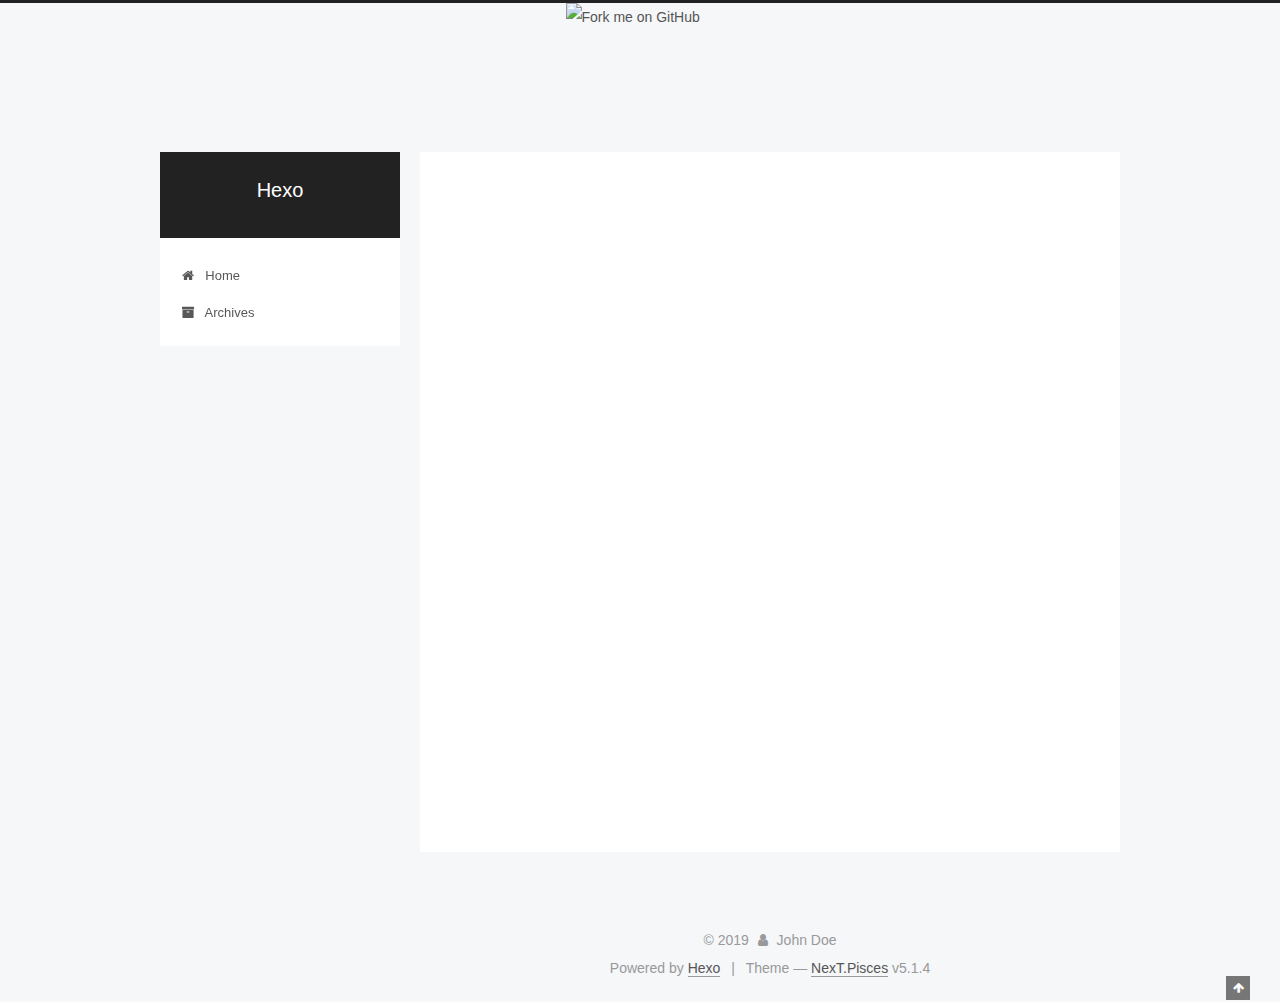
==== commit 29bc33c5: "Site updated: 2019-02-26 13:39:57" ====
--- a/archives/index.html
+++ b/archives/index.html
@@ -134,7 +134,7 @@
 </head>
 
 <body itemscope itemtype="http://schema.org/WebPage" lang="default">
-
+  
   
   
     
@@ -142,6 +142,7 @@
 
   <div class="container sidebar-position-left page-archive">
     <div class="headband"></div>
+    <a href="https://leborncc.github.io"><img width="149" height="149" src="https://github.blog/wp-content/uploads/2008/12/forkme_right_darkblue_121621.png?resize=149%2C149" class="attachment-full size-full" alt="Fork me on GitHub" data-recalc-dims="1"></a>
 
     <header id="header" class="header" itemscope itemtype="http://schema.org/WPHeader">
       <div class="header-inner"><div class="site-brand-wrapper">
@@ -515,6 +516,8 @@
   
 
 
+  
+
 
 
 
@@ -555,6 +558,11 @@
     <script type="text/javascript" src="/lib/fancybox/source/jquery.fancybox.pack.js?v=2.1.5"></script>
   
 
+  
+  
+    <script type="text/javascript" src="true"></script>
+  
+
 
   
 
@@ -637,6 +645,12 @@
   
 
   
+
+
+<script type="text/javascript" src="//cdn.bootcss.com/canvas-nest.js/1.0.0/canvas-nest.min.js"></script>
+
+<!-- ҳ����С���� -->
+<script type="text/javascript" src="/js/src/love.js"></script>
 
 </body>
 </html>
--- a/css/main.css
+++ b/css/main.css
@@ -1823,7 +1823,7 @@
   width: 4px;
   height: 4px;
   border-radius: 50%;
-  background: #814d5b;
+  background: #98ff26;
 }
 .links-of-blogroll {
   font-size: 13px;
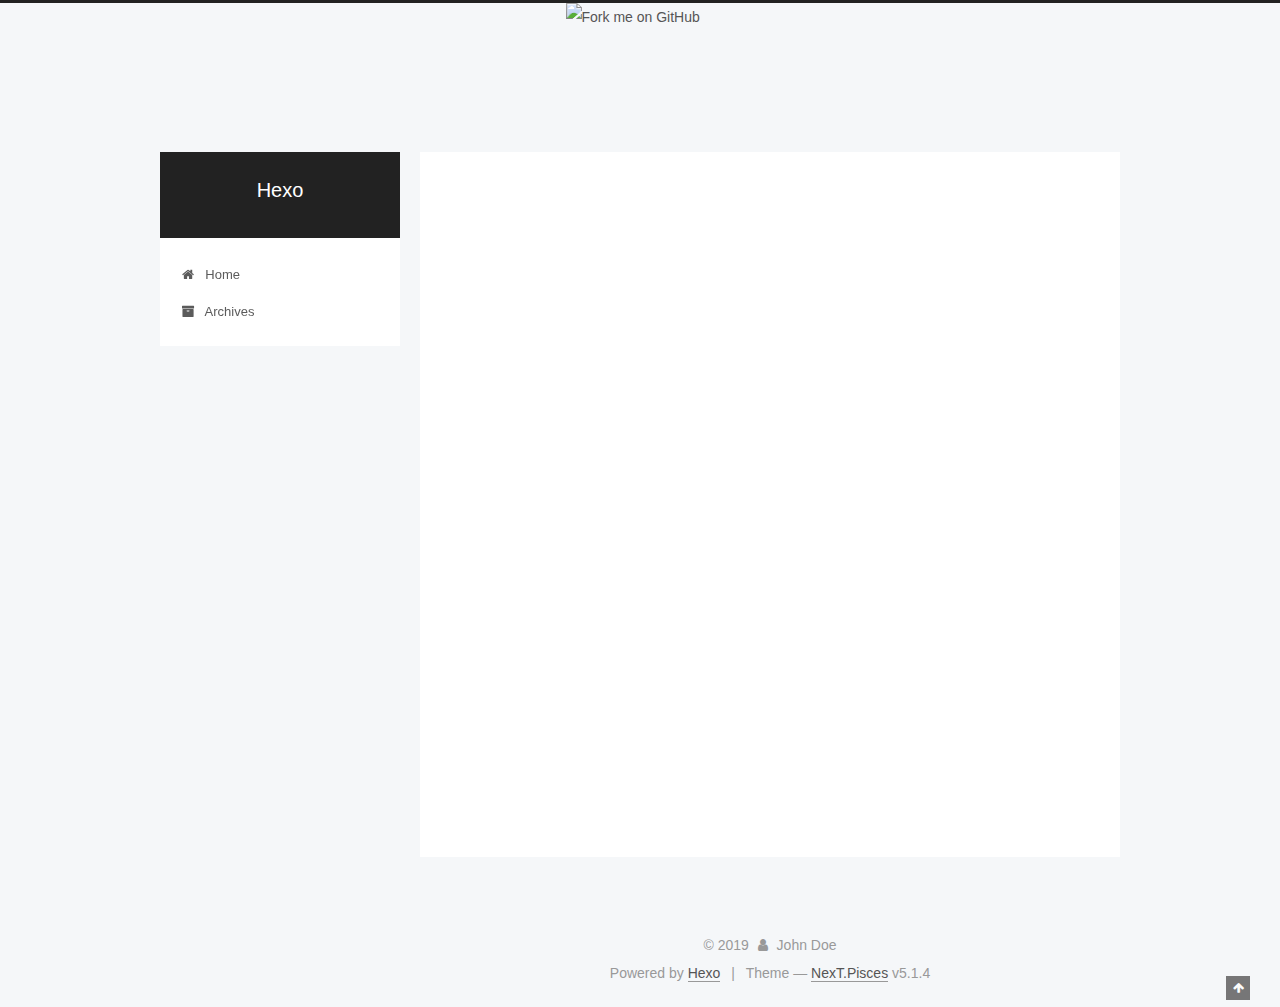
==== commit 8b324c91: "Site updated: 2019-02-26 14:04:00" ====
--- a/archives/index.html
+++ b/archives/index.html
@@ -649,8 +649,7 @@
 
 <script type="text/javascript" src="//cdn.bootcss.com/canvas-nest.js/1.0.0/canvas-nest.min.js"></script>
 
-<!-- ҳ����С���� -->
-<script type="text/javascript" src="/js/src/love.js"></script>
 
 </body>
+
 </html>
--- a/css/main.css
+++ b/css/main.css
@@ -1823,7 +1823,7 @@
   width: 4px;
   height: 4px;
   border-radius: 50%;
-  background: #98ff26;
+  background: #ff30ff;
 }
 .links-of-blogroll {
   font-size: 13px;
@@ -2991,3 +2991,10 @@
     text-align: justify;
   }
 }
+.post {
+  margin-top: 60px;
+  margin-bottom: 60px;
+  padding: 25px;
+  -webkit-box-shadow: 0 0 5px rgba(202,203,203,0.5);
+  -moz-box-shadow: 0 0 5px rgba(202,203,204,0.5);
+}
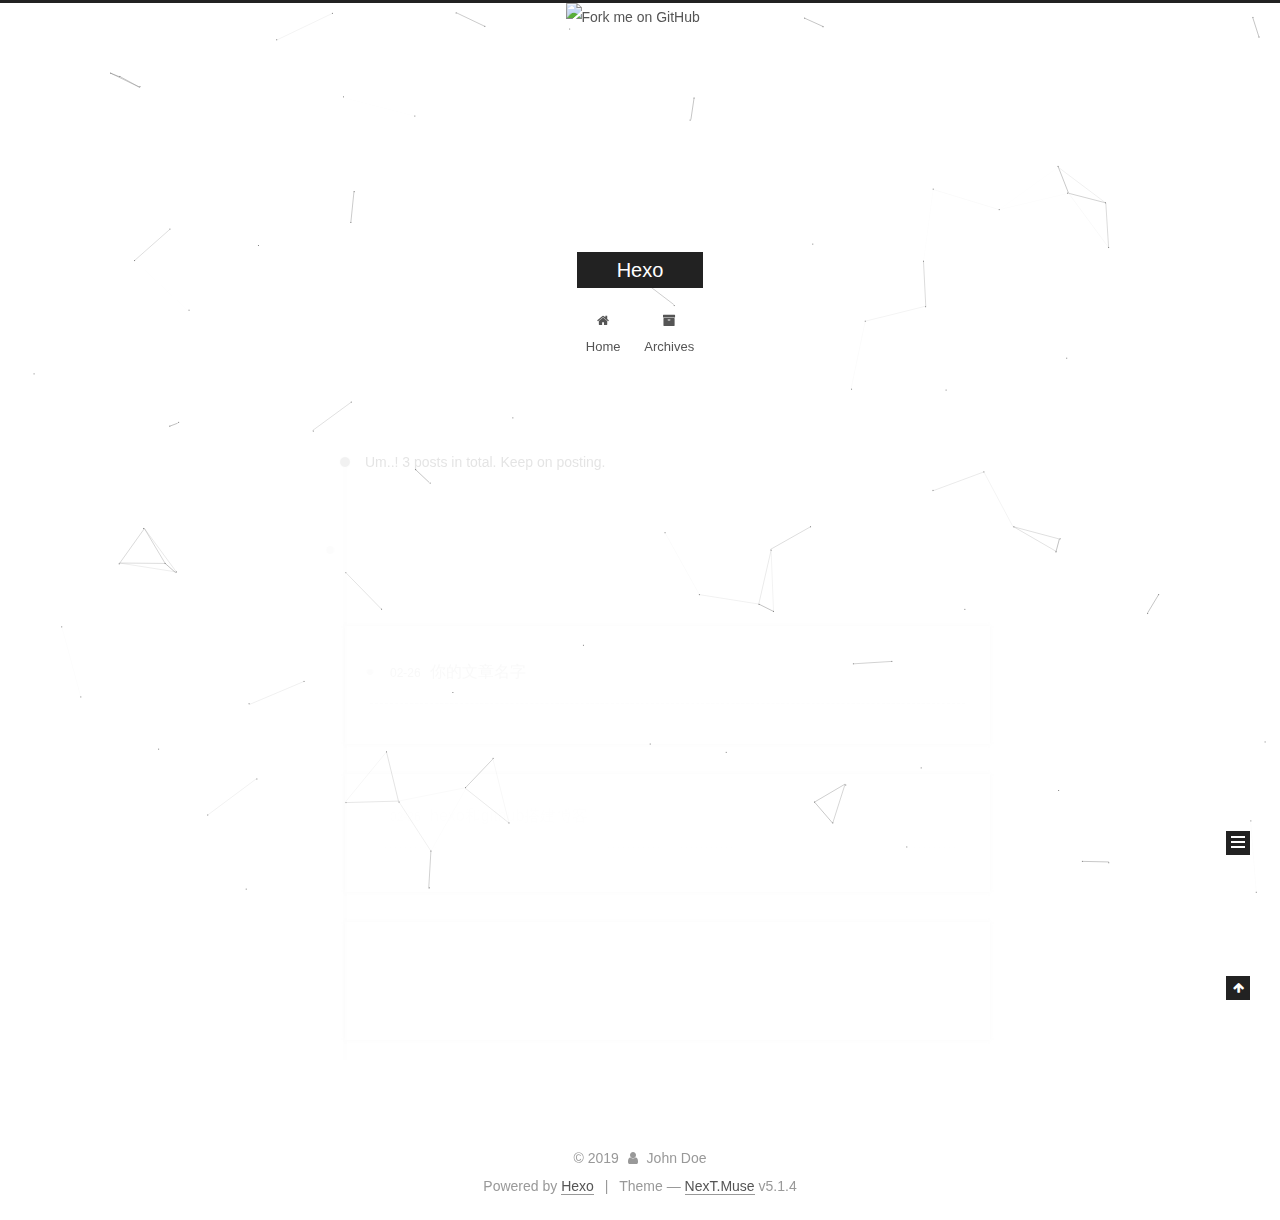
==== commit c106ecea: "Site updated: 2019-02-26 15:16:38" ====
--- a/archives/index.html
+++ b/archives/index.html
@@ -5,7 +5,7 @@
   
 
 
-<html class="theme-next pisces use-motion" lang>
+<html class="theme-next muse use-motion" lang>
 <head><meta name="generator" content="Hexo 3.8.0">
   <meta charset="UTF-8">
 <meta http-equiv="X-UA-Compatible" content="IE=edge">
@@ -93,7 +93,7 @@
   var NexT = window.NexT || {};
   var CONFIG = {
     root: '/',
-    scheme: 'Pisces',
+    scheme: 'Muse',
     version: '5.1.4',
     sidebar: {"position":"left","display":"post","offset":12,"b2t":false,"scrollpercent":false,"onmobile":false},
     fancybox: true,
@@ -469,7 +469,7 @@
 
 
 
-  <div class="theme-info">Theme &mdash; <a class="theme-link" target="_blank" href="https://github.com/iissnan/hexo-theme-next">NexT.Pisces</a> v5.1.4</div>
+  <div class="theme-info">Theme &mdash; <a class="theme-link" target="_blank" href="https://github.com/iissnan/hexo-theme-next">NexT.Muse</a> v5.1.4</div>
 
 
 
@@ -560,7 +560,7 @@
 
   
   
-    <script type="text/javascript" src="true"></script>
+    <script type="text/javascript" src="/lib/canvas-nest/canvas-nest.min.js"></script>
   
 
 
@@ -576,13 +576,6 @@
   
   
 
-
-  <script type="text/javascript" src="/js/src/affix.js?v=5.1.4"></script>
-
-  <script type="text/javascript" src="/js/src/schemes/pisces.js?v=5.1.4"></script>
-
-
-
   
 
   
@@ -650,6 +643,18 @@
 <script type="text/javascript" src="//cdn.bootcss.com/canvas-nest.js/1.0.0/canvas-nest.min.js"></script>
 
 
-</body>
+  
+ <canvas class="fireworks" style="position: fixed;left: 0;top: 0;z-index: 1; pointer-events: none;"></canvas> 
+   
+<script type="text/javascript" src="//cdn.bootcss.com/animejs/2.2.0/anime.min.js"></script> 
+   
+<script type="text/javascript" src="/js/src/fireworks.js"></script>
+ 
+ 
+
+ 
+ 
+
+<script src="/live2dw/lib/L2Dwidget.min.js?0c58a1486de42ac6cc1c59c7d98ae887"></script><script>L2Dwidget.init({"pluginRootPath":"live2dw/","pluginJsPath":"lib/","pluginModelPath":"assets/","model":{"jsonPath":"live2d-widget-model-wanko"},"display":{"position":"right","width":150,"height":300},"mobile":{"show":true},"log":false,"tagMode":false});</script></body>
 
 </html>
--- a/css/main.css
+++ b/css/main.css
@@ -189,7 +189,7 @@
   font-size: 14px;
   line-height: 2;
   color: #555;
-  background: #f5f7f9;
+  background: #fff;
 }
 @media (max-width: 767px) {
   body {
@@ -487,8 +487,8 @@
   margin: 20px 0;
   padding: 0;
   font-size: 13px;
-  color: #4d4d4c;
-  background: #f7f7f7;
+  color: #c5c8c6;
+  background: #1d1f21;
   line-height: 1.6;
 }
 pre,
@@ -508,7 +508,7 @@
 }
 pre code {
   padding: 0;
-  color: #4d4d4c;
+  color: #c5c8c6;
   background: none;
   text-shadow: none;
 }
@@ -531,7 +531,7 @@
 }
 .highlight figcaption {
   font-size: 1em;
-  color: #4d4d4c;
+  color: #c5c8c6;
   line-height: 1em;
   margin-bottom: 1em;
 }
@@ -545,23 +545,23 @@
 }
 .highlight figcaption a {
   float: right;
-  color: #4d4d4c;
+  color: #c5c8c6;
 }
 .highlight figcaption a:hover {
-  border-bottom-color: #4d4d4c;
+  border-bottom-color: #c5c8c6;
 }
 .highlight .gutter pre {
   padding-left: 10px;
   padding-right: 10px;
-  color: #869194;
+  color: #888f96;
   text-align: right;
-  background-color: #eff2f3;
+  background-color: #000;
 }
 .highlight .code pre {
   width: 100%;
   padding-left: 10px;
   padding-right: 10px;
-  background-color: #f7f7f7;
+  background-color: #1d1f21;
 }
 .highlight .line {
   height: 20px;
@@ -579,16 +579,16 @@
   border: none;
 }
 pre .deletion {
-  background: #fdd;
+  background: #008000;
 }
 pre .addition {
-  background: #dfd;
+  background: #800000;
 }
 pre .meta {
-  color: #8959a8;
+  color: #b294bb;
 }
 pre .comment {
-  color: #8e908c;
+  color: #969896;
 }
 pre .variable,
 pre .attribute,
@@ -602,7 +602,7 @@
 pre .css .id,
 pre .css .class,
 pre .css .pseudo {
-  color: #c82829;
+  color: #c66;
 }
 pre .number,
 pre .preprocessor,
@@ -611,7 +611,7 @@
 pre .params,
 pre .constant,
 pre .command {
-  color: #f5871f;
+  color: #de935f;
 }
 pre .ruby .class .title,
 pre .css .rules .attribute,
@@ -624,11 +624,11 @@
 pre .special,
 pre .number,
 pre .formula {
-  color: #718c00;
+  color: #b5bd68;
 }
 pre .title,
 pre .css .hexcolor {
-  color: #3e999f;
+  color: #8abeb7;
 }
 pre .function,
 pre .python .decorator,
@@ -638,11 +638,11 @@
 pre .perl .sub,
 pre .javascript .title,
 pre .coffeescript .title {
-  color: #4271ae;
+  color: #81a2be;
 }
 pre .keyword,
 pre .javascript .function {
-  color: #8959a8;
+  color: #b294bb;
 }
 .full-image.full-image.full-image.full-image {
   border: none;
@@ -653,8 +653,8 @@
 @media (min-width: 992px) {
   .full-image.full-image.full-image.full-image {
     max-width: none;
-    width: 118%;
-    margin: 0 -9%;
+    width: 110%;
+    margin: 25px -5%;
   }
 }
 .blockquote-center,
@@ -940,11 +940,11 @@
   display: inline-block;
   padding: 0 20px;
   font-size: 14px;
-  color: #555;
-  background: #fff;
-  border: 2px solid #555;
+  color: #fff;
+  background: #222;
+  border: 2px solid #222;
   text-decoration: none;
-  border-radius: 2px;
+  border-radius: 0;
   transition-property: background-color;
   transition-duration: 0.2s;
   transition-timing-function: ease-in-out;
@@ -953,8 +953,8 @@
 }
 .btn:hover {
   border-color: #222;
-  color: #fff;
-  background: #222;
+  color: #222;
+  background: #fff;
 }
 .btn +.btn {
   margin: 0 0 8px 8px;
@@ -1066,7 +1066,7 @@
   width: 24px;
   background: #222;
   font-size: 12px;
-  opacity: 0.6;
+  opacity: 1;
   color: #fff;
   cursor: pointer;
   text-align: center;
@@ -1087,7 +1087,7 @@
   }
 }
 .back-to-top.back-to-top-on {
-  bottom: 30px;
+  bottom: 19px;
 }
 .header {
   background: transparent;
@@ -1136,7 +1136,7 @@
 .site-subtitle {
   margin-top: 10px;
   font-size: 13px;
-  color: #ddd;
+  color: #999;
 }
 .use-motion .brand {
   opacity: 0;
@@ -1209,8 +1209,7 @@
   transition-timing-function: ease-in-out;
   transition-delay: 0s;
 }
-.menu .menu-item a:hover,
-.menu-item-active a {
+.menu .menu-item a:hover {
   border-bottom-color: #222;
 }
 .menu .menu-item .fa {
@@ -1739,20 +1738,20 @@
   display: block;
   margin: 0 auto;
   padding: 2px;
-  max-width: 120px;
+  max-width: 96px;
   height: auto;
-  border: 1px solid #eee;
+  border: 2px solid #333;
 }
 .site-author-name {
-  margin: 0;
+  margin: 5px 0 0;
   text-align: center;
-  color: #222;
-  font-weight: 600;
+  color: #f5f5f5;
+  font-weight: normal;
 }
 .site-description {
-  margin-top: 0;
+  margin-top: 5px;
   text-align: center;
-  font-size: 13px;
+  font-size: 14px;
   color: #999;
 }
 .site-state {
@@ -1764,7 +1763,7 @@
 .site-state-item {
   display: inline-block;
   padding: 0 15px;
-  border-left: 1px solid #eee;
+  border-left: 1px solid #333;
 }
 .site-state-item:first-child {
   border-left: none;
@@ -1777,11 +1776,11 @@
   text-align: center;
   color: inherit;
   font-weight: 600;
-  font-size: 16px;
+  font-size: 18px;
 }
 .site-state-item-name {
   font-size: 13px;
-  color: #999;
+  color: inherit;
 }
 .feed-link {
   margin-top: 20px;
@@ -1823,7 +1822,7 @@
   width: 4px;
   height: 4px;
   border-radius: 50%;
-  background: #ff30ff;
+  background: #835020;
 }
 .links-of-blogroll {
   font-size: 13px;
@@ -1861,7 +1860,7 @@
   color: #555;
 }
 .sidebar-nav li:hover {
-  color: #fc6423;
+  color: #f5f5f5;
 }
 .page-post-detail .sidebar-nav-toc {
   padding: 0 5px;
@@ -1870,11 +1869,11 @@
   margin-left: 10px;
 }
 .sidebar-nav .sidebar-nav-active {
-  color: #fc6423;
-  border-bottom-color: #fc6423;
+  color: #87daff;
+  border-bottom-color: #87daff;
 }
 .sidebar-nav .sidebar-nav-active:hover {
-  color: #fc6423;
+  color: #87daff;
 }
 .sidebar-panel {
   display: none;
@@ -1907,12 +1906,12 @@
   transition-timing-function: ease-in-out;
   transition-delay: 0s;
   transition-property: all;
-  color: #666;
+  color: #999;
+  border-bottom-color: #555;
+}
+.post-toc ol a:hover {
+  color: #ccc;
   border-bottom-color: #ccc;
-}
-.post-toc ol a:hover {
-  color: #000;
-  border-bottom-color: #000;
 }
 .post-toc .nav-item {
   overflow: hidden;
@@ -1934,14 +1933,14 @@
   display: block;
 }
 .post-toc .nav .active > a {
-  color: #fc6423;
-  border-bottom-color: #fc6423;
+  color: #87daff;
+  border-bottom-color: #87daff;
 }
 .post-toc .nav .active-current > a {
-  color: #fc6423;
+  color: #87daff;
 }
 .post-toc .nav .active-current > a:hover {
-  color: #fc6423;
+  color: #87daff;
 }
 .footer {
   font-size: 14px;
@@ -2346,16 +2345,6 @@
   transform: translate(-50%, -50%);
   color: #ccc;
 }
-@media (min-width: 768px) and (max-width: 991px) {
-  .busuanzi-count {
-    width: auto;
-  }
-}
-@media (max-width: 767px) {
-  .busuanzi-count {
-    width: auto;
-  }
-}
 .site-uv,
 .site-pv,
 .page-pv {
@@ -2591,405 +2580,85 @@
   }
 }
 .page-post-detail .sidebar-toggle-line {
-  background: #fc6423;
+  background: #87daff;
 }
 .page-post-detail .comments {
   overflow: hidden;
 }
-.header {
-  position: relative;
-  margin: 0 auto;
-  width: 960px;
-}
-@media (min-width: 768px) and (max-width: 991px) {
-  .header {
-    width: auto;
-  }
-}
-@media (max-width: 767px) {
-  .header {
-    width: auto;
-  }
-}
-.header-inner {
-  position: absolute;
-  top: 0;
-  overflow: hidden;
-  padding: 0;
-  width: 240px;
-  background: #fff;
-  box-shadow: initial;
-  border-radius: initial;
-}
-@media (min-width: 1600px) {
-  .container .header-inner {
-    width: 240px;
-  }
-}
-@media (min-width: 768px) and (max-width: 991px) {
-  .header-inner {
-    position: relative;
-    width: auto;
-    border-radius: initial;
-  }
-}
-@media (max-width: 767px) {
-  .header-inner {
-    position: relative;
-    width: auto;
-    border-radius: initial;
-  }
-}
-.main:before,
-.main:after {
-  content: " ";
-  display: table;
-}
-.main:after {
-  clear: both;
-}
-@media (min-width: 768px) and (max-width: 991px) {
-  .main {
-    padding-bottom: 100px;
-  }
-}
-@media (max-width: 767px) {
-  .main {
-    padding-bottom: 100px;
-  }
-}
-.container .main-inner {
-  width: 960px;
-}
-@media (min-width: 768px) and (max-width: 991px) {
-  .container .main-inner {
-    width: auto;
-  }
-}
-@media (max-width: 767px) {
-  .container .main-inner {
-    width: auto;
-  }
-}
-.content-wrap {
-  float: right;
-  box-sizing: border-box;
-  padding: 40px;
-  width: 700px;
-  background: #fff;
-  min-height: 700px;
-  box-shadow: initial;
-  border-radius: initial;
-}
-@media (min-width: 768px) and (max-width: 991px) {
-  .content-wrap {
-    width: 100%;
-    padding: 20px;
-    border-radius: initial;
-  }
-}
-@media (max-width: 767px) {
-  .content-wrap {
-    width: 100%;
-    padding: 20px;
-    min-height: auto;
-    border-radius: initial;
-  }
-}
-.sidebar {
-  position: static;
-  float: left;
-  margin-top: 300px;
-  width: 240px;
-  background: #f5f7f9;
-  box-shadow: none;
-}
-@media (min-width: 768px) and (max-width: 991px) {
-  .sidebar {
-    display: none;
-  }
-}
-@media (max-width: 767px) {
-  .sidebar {
-    display: none;
-  }
-}
-.sidebar-toggle {
-  display: none;
-}
-.footer-inner {
-  width: 960px;
-  padding-left: 260px;
-}
-@media (min-width: 768px) and (max-width: 991px) {
+@media (max-width: 767px) {
+  .header-inner,
+  .container .main-inner,
   .footer-inner {
     width: auto;
-    padding-left: 0 !important;
-    padding-right: 0 !important;
-  }
-}
-@media (max-width: 767px) {
-  .footer-inner {
-    width: auto;
-    padding-left: 0 !important;
-    padding-right: 0 !important;
-  }
-}
-.sidebar-position-right .header-inner {
-  right: 0;
-}
-.sidebar-position-right .content-wrap {
-  float: left;
-}
-.sidebar-position-right .sidebar {
-  float: right;
-}
-.sidebar-position-right .footer-inner {
-  padding-left: 0;
-  padding-right: 260px;
-}
-.site-brand-wrapper {
-  position: relative;
-}
-.site-meta {
-  padding: 20px 0;
-  color: #fff;
-  background: #222;
-}
-@media (min-width: 768px) and (max-width: 991px) {
-  .site-meta {
-    box-shadow: 0 0 16px rgba(0,0,0,0.5);
-  }
-}
-@media (max-width: 767px) {
-  .site-meta {
-    box-shadow: 0 0 16px rgba(0,0,0,0.5);
-  }
-}
-.brand {
-  padding: 0;
+  }
+}
+embed {
+  display: block;
+  margin: 0px auto 25px auto;
+}
+.custom-logo .site-meta-headline {
+  text-align: center;
+}
+.custom-logo .brand {
   background: none;
 }
-.brand:hover {
-  color: #fff;
-}
-.site-subtitle {
-  margin: 10px 10px 0;
-  font-weight: initial;
+.custom-logo .site-title {
+  margin: 10px auto 0;
+  font-size: 24px;
+  color: #222;
+}
+.custom-logo .site-title a {
+  border: none;
+}
+.custom-logo-image {
+  margin: 0 auto;
+  padding: 5px;
+  max-width: 150px;
+  background: #fff;
+}
+@media (max-width: 767px) {
+  .site-nav {
+    position: absolute;
+    left: 0;
+    top: 52px;
+    margin: 0;
+    width: 100%;
+    padding: 0;
+    background: #fff;
+    border-bottom: 1px solid #ddd;
+    z-index: 1030;
+  }
+}
+@media (max-width: 767px) {
+  .menu {
+    text-align: left;
+  }
+}
+@media (max-width: 767px) {
+  .menu .menu-item {
+    display: block;
+    margin: 0 10px;
+    vertical-align: top;
+  }
+}
+@media (max-width: 767px) {
+  .menu .menu-item br {
+    display: none;
+  }
+}
+@media (max-width: 767px) {
+  .menu .menu-item a {
+    padding: 5px 10px;
+  }
+}
+.menu .menu-item .fa {
+  margin-right: 0;
 }
 .site-search form {
   display: none;
 }
-.site-nav {
-  border-top: none;
-}
-@media (min-width: 768px) and (max-width: 991px) {
-  .site-nav {
-    display: none !important;
-  }
-}
-@media (min-width: 768px) and (max-width: 991px) {
-  .site-nav-on {
-    display: block !important;
-  }
-}
-.menu .menu-item {
-  display: block;
-  margin: 0;
-}
-.menu .menu-item a {
-  position: relative;
-  box-sizing: border-box;
-  padding: 5px 20px;
-  text-align: left;
-  line-height: inherit;
-  transition-property: background-color;
-  transition-duration: 0.2s;
-  transition-timing-function: ease-in-out;
-  transition-delay: 0s;
-}
-.menu .menu-item a:hover,
-.menu-item-active a {
-  background: #f9f9f9;
-  border-bottom-color: #fff;
-}
-.menu .menu-item br {
-  display: none;
-}
-.menu-item-active a:after {
-  content: " ";
-  position: absolute;
-  top: 50%;
-  margin-top: -3px;
-  right: 15px;
-  width: 6px;
-  height: 6px;
-  border-radius: 50%;
-  background-color: #bbb;
-}
-.btn-bar {
-  background-color: #fff;
-}
-.site-nav-toggle {
-  left: 20px;
-  top: 50%;
-  -webkit-transform: translateY(-50%);
-  -webkit-transform: translateY(-50%);
-  -moz-transform: translateY(-50%);
-  -ms-transform: translateY(-50%);
-  -o-transform: translateY(-50%);
-  transform: translateY(-50%);
-}
-@media (min-width: 768px) and (max-width: 991px) {
-  .site-nav-toggle {
-    display: block;
-  }
-}
-.use-motion .sidebar .motion-element {
-  opacity: 1;
-}
-.sidebar {
-  margin-left: -100%;
-  right: auto;
-  bottom: auto;
-  -webkit-transform: none;
-}
-.sidebar-inner {
-  box-sizing: border-box;
-  width: 240px;
-  color: #555;
-  background: #fff;
-  box-shadow: initial;
-  border-radius: initial;
-  opacity: 0;
-}
-.sidebar-inner.affix {
-  position: fixed;
-  top: 12px;
-}
-.sidebar-inner.affix-bottom {
-  position: absolute;
-}
-.site-overview {
-  text-align: left;
-}
-.site-author:before,
-.site-author:after {
-  content: " ";
-  display: table;
-}
-.site-author:after {
-  clear: both;
-}
-.sidebar a {
-  color: #555;
-}
-.sidebar a:hover {
-  color: #222;
-}
-.site-state-item {
-  padding: 0 10px;
-}
-.links-of-author-item a:before {
-  display: none;
-}
-.links-of-author-item a {
-  border-bottom: none;
-  text-decoration: underline;
-}
-.feed-link {
-  border-top: 1px dotted #ccc;
-  border-bottom: 1px dotted #ccc;
-  text-align: center;
-}
-.feed-link a {
-  display: block;
-  color: #fc6423;
-  border: none;
-}
-.feed-link a:hover {
-  background: none;
-  color: #e34603;
-}
-.feed-link a:hover i {
-  color: #e34603;
-}
-.links-of-author {
-  display: flex;
-  flex-wrap: wrap;
-  justify-content: center;
-}
-.links-of-author-item {
-  margin: 5px 0 0;
-  width: 50%;
-}
-.links-of-author-item a {
-  max-width: 216px;
-  box-sizing: border-box;
-  display: inline-block;
-  margin-right: 0;
-  margin-bottom: 0;
-  padding: 0 5px;
-  overflow: hidden;
-  white-space: nowrap;
-  text-overflow: ellipsis;
-}
-.links-of-author-item a {
-  display: block;
-  text-decoration: none;
-}
-.links-of-author-item a:hover {
-  border-radius: 4px;
-  background: #eee;
-}
-.links-of-author-item .fa {
-  margin-right: 2px;
-  font-size: 16px;
-}
-.links-of-author-item .fa-globe {
-  font-size: 15px;
-}
-.links-of-blogroll {
-  text-align: center;
-  margin-top: 20px;
-  padding: 3px 0 0;
-  border-top: 1px dotted #ccc;
-}
-.links-of-blogroll-title {
-  margin-top: 0;
-}
-.links-of-blogroll-item {
-  padding: 0;
-}
-.links-of-blogroll-inline:before,
-.links-of-blogroll-inline:after {
-  content: " ";
-  display: table;
-}
-.links-of-blogroll-inline:after {
-  clear: both;
-}
 .links-of-blogroll-inline .links-of-blogroll-item {
-  margin: 5px 0 0;
-  width: 50%;
-  display: inline-block;
-  width: unset;
-}
-.links-of-blogroll-inline .links-of-blogroll-item a {
-  max-width: 216px;
-  box-sizing: border-box;
-  display: inline-block;
-  margin-right: 0;
-  margin-bottom: 0;
-  padding: 0 5px;
-  overflow: hidden;
-  white-space: nowrap;
-  text-overflow: ellipsis;
-}
-@media (max-width: 767px) {
-  .post-body {
-    text-align: justify;
-  }
+  display: inline-block;
 }
 .post {
   margin-top: 60px;
